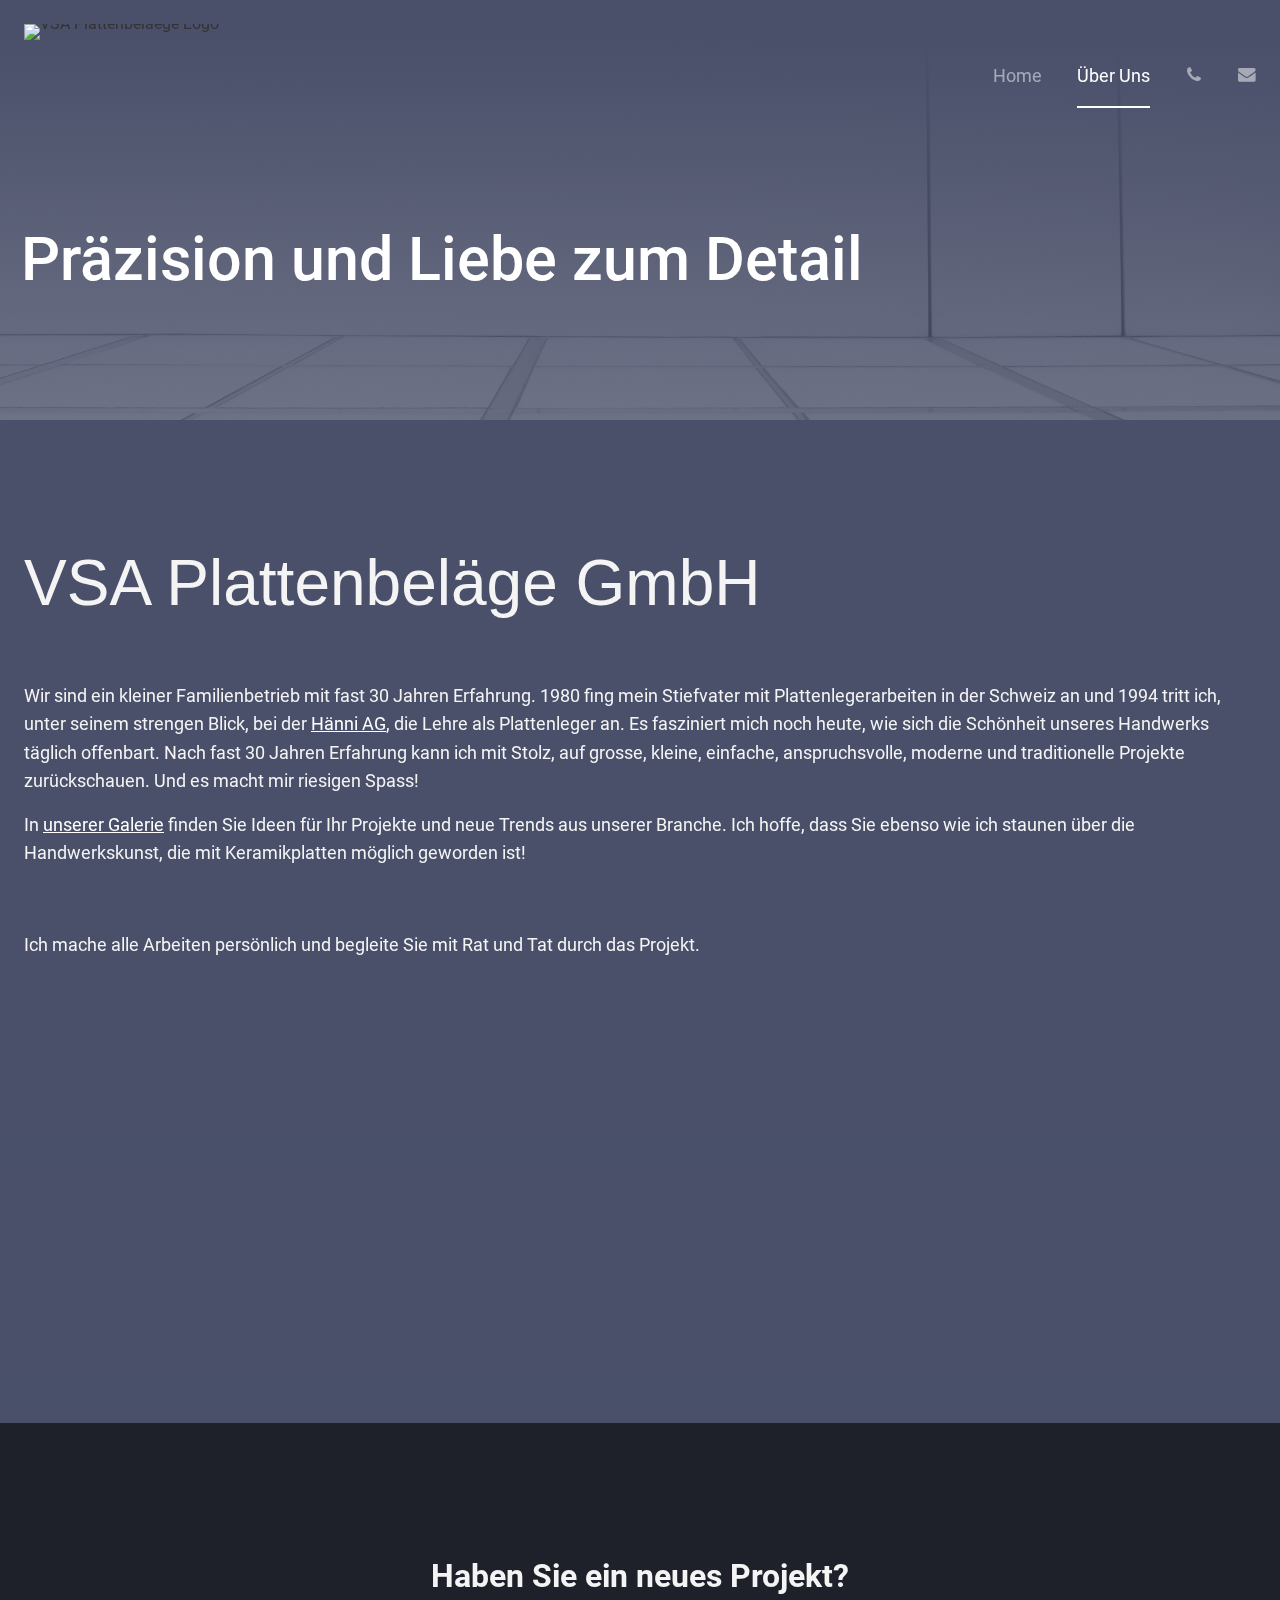
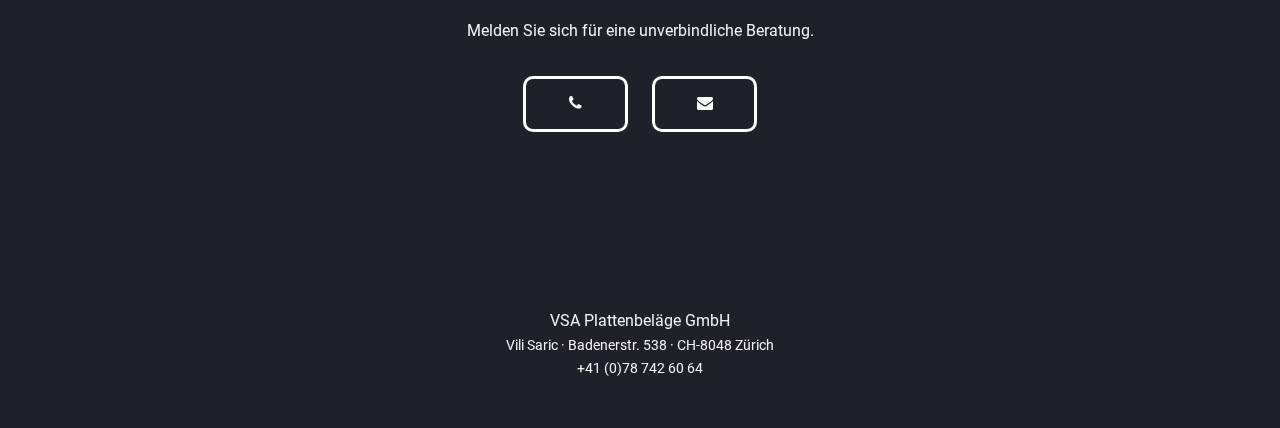
==== about.html @ c52db085 "Add files via upload" ====
<!DOCTYPE html>
<html lang="de">
<head>
  <meta charset="UTF-8">
  <meta http-equiv="X-UA-Compatible" content="IE=edge">
  <meta name="viewport" content="width=device-width, initial-scale=1.0">
  <link type="text/css" rel="stylesheet" href="css/lightgallery.min.css"/> 
  <link type="text/css" rel="stylesheet" href="css/aos.css"/> 
  <link rel="stylesheet" href="css/main.css">
  <link rel="stylesheet" href="css/icomoon.css">
  <script src="js/jquery-3.5.1.min.js" defer></script>
  <script src="js/lax.min.js" defer></script>
  <script src="js/lightgallery.min.js" defer></script>
  <script src="js/aos.js" defer></script>
  <script src="js/script.js" defer></script>
  <title>VSA Plattenbeläge GmbH - Über Uns</title>  
</head>
<body>
  <header id="header-sub">
    <nav class="navigation top" id="navbar">
      <div class="container">
        <div class="nav-container">
          <a href="index.html" class="logo" id="logo">
            <img
              src="img/site-components/vsa-logo-light.svg"
              href="index.html"
              alt="VSA Plattenbelaege Logo"
            />
          </a>
          <input class="menu-btn" type="checkbox" id="menu-btn" />
          <label class="menu-icon" for="menu-btn"
            ><span class="navicon"></span
          ></label>
          <ul class="menu menu-items">
            <li class="menu-item">
              <a href="./index.html">Home</a>
            </li>
            <li class="menu-item"><a class="active" href="./about.html">Über Uns</a></li>
          </li>
          <li class="menu-item"><a href="tel:+41787426064"><span class="icon-phone"></span></a></li>
          <li class="menu-item"><a href="mailto:vili.saric@vsa-plattenbelaege.ch"><span class="icon-envelope"></span></i></a></li>
          </ul>
        </div>
      </div>
    </nav>
    <div class="header-img lax" data-lax-translate-y="0 0, 900 200"></div>
    <div class="container">
      <div class="header-wrapper py-8">
        <div class="header-content">
          <h1>Präzision und Liebe zum Detail</h1>
        </div>
      </div>
    </div>
  </header>

  <main>
    <section id="about-vsa" class="bg-main py-8">
      <div class="container">
        <h2 class="section-title pyb-4">
          VSA Plattenbeläge GmbH
        </h2>
        <div data-aos="fade-up" data-aos-delay="50">
        <p class="content-description" >
          Wir sind ein kleiner Familienbetrieb mit fast 30 Jahren Erfahrung. 1980 fing mein Stiefvater mit Plattenlegerarbeiten in  der Schweiz an und 1994 tritt ich, unter seinem strengen Blick, bei der <a href="https://haenniag.ch/" target="_blank" class="body-link">Hänni AG</a>, die Lehre als Plattenleger an. 
          Es fasziniert mich noch heute, wie sich die Schönheit unseres Handwerks täglich offenbart. Nach fast 30 Jahren Erfahrung kann ich mit Stolz, auf grosse, kleine, einfache, anspruchsvolle, moderne und traditionelle Projekte zurückschauen. Und es macht mir riesigen Spass!
        </p>
        <p class="content-description py-1">
          In <a href="index.html#home-projekte" class="body-link">unserer Galerie</a> finden Sie Ideen für Ihr Projekte und neue Trends aus unserer Branche. Ich hoffe, dass Sie ebenso wie ich staunen über die Handwerkskunst, die mit Keramikplatten möglich geworden ist!
        </p>
        <p class="content-description py-3">
          Ich mache alle Arbeiten persönlich und begleite Sie mit Rat und Tat durch das Projekt.
        </p>
      </div>
      </div>
    </section>
  
    <!-- banner-Kontakt -->
    <section id="home-kontakt-banner" class="section-banner"></section>

    <!-- Kontakt -->
    <section id="home-Kontakt" class="bg-dark py-8 text-center">
      <div class="container">
        <h2 class="section-subtitle-2 pyb-1">Haben Sie ein neues Projekt?</h2>
        <p class="lead pyb-2">Melden Sie sich für eine unverbindliche Beratung.</p>
        <a href="tel:+41787426064" class="btn-cta mr"><span class="icon-phone"></span></a>
        <a href="mailto:vili.saric@vsa-plattenbelaege.ch" class="btn-cta ml"><span class="icon-envelope"></span></a>
      </div>
    </section>
  </main>
  
  <!-- Footer -->
  <footer id="main-footer" class="py-3 bg-dark text-center">
    <p class="lead">VSA Plattenbeläge GmbH</p>
    <p class="footer-text">Vili Saric &middot; Badenerstr. 538 &middot; CH-8048 Zürich </p>
    <p class="footer-text">+41 (0)78 742 60 64</p>
    <p class="footer-text"></p>
  </footer>
</body>
</html>
---- css/lightgallery.min.css ----
@font-face{font-family:lg;src:url(../fonts/lg.ttf?22t19m) format("truetype"),url(../fonts/lg.woff?22t19m) format("woff"),url(../fonts/lg.svg?22t19m#lg) format("svg");font-weight:400;font-style:normal;font-display:block}.lg-icon{font-family:lg!important;speak:never;font-style:normal;font-weight:400;font-variant:normal;text-transform:none;line-height:1;-webkit-font-smoothing:antialiased;-moz-osx-font-smoothing:grayscale}.lg-actions .lg-next,.lg-actions .lg-prev{border-radius:2px;color:#999;cursor:pointer;display:block;font-size:22px;margin-top:-10px;padding:8px 10px 9px;position:absolute;top:50%;z-index:1080;outline:0;border:none;background-color:transparent}.lg-actions .lg-next.disabled,.lg-actions .lg-prev.disabled{pointer-events:none;opacity:.5}.lg-actions .lg-next:hover,.lg-actions .lg-prev:hover{color:#FFF}.lg-actions .lg-next{right:20px}.lg-actions .lg-next:before{content:"\e095"}.lg-actions .lg-prev{left:20px}.lg-actions .lg-prev:after{content:"\e094"}@-webkit-keyframes lg-right-end{0%,100%{left:0}50%{left:-30px}}@-moz-keyframes lg-right-end{0%,100%{left:0}50%{left:-30px}}@-ms-keyframes lg-right-end{0%,100%{left:0}50%{left:-30px}}@keyframes lg-right-end{0%,100%{left:0}50%{left:-30px}}@-webkit-keyframes lg-left-end{0%,100%{left:0}50%{left:30px}}@-moz-keyframes lg-left-end{0%,100%{left:0}50%{left:30px}}@-ms-keyframes lg-left-end{0%,100%{left:0}50%{left:30px}}@keyframes lg-left-end{0%,100%{left:0}50%{left:30px}}.lg-outer.lg-right-end .lg-object{-webkit-animation:lg-right-end .3s;-o-animation:lg-right-end .3s;animation:lg-right-end .3s;position:relative}.lg-outer.lg-left-end .lg-object{-webkit-animation:lg-left-end .3s;-o-animation:lg-left-end .3s;animation:lg-left-end .3s;position:relative}.lg-toolbar{z-index:1082;left:0;position:absolute;top:0;width:100%;background-color:rgba(0,0,0,.45)}.lg-toolbar .lg-icon{color:#999;cursor:pointer;float:right;font-size:24px;height:47px;line-height:27px;padding:10px 0;text-align:center;width:50px;text-decoration:none!important;outline:0;background:0 0;border:none;box-shadow:none;-webkit-transition:color .2s linear;-o-transition:color .2s linear;transition:color .2s linear}.lg-toolbar .lg-icon:hover{color:#FFF}.lg-toolbar .lg-close:after{content:"\e070"}.lg-toolbar .lg-download:after{content:"\e0f2"}.lg-sub-html{background-color:rgba(0,0,0,.45);bottom:0;color:#EEE;font-size:16px;left:0;padding:10px 40px;position:fixed;right:0;text-align:center;z-index:1080}.lg-sub-html h4{margin:0;font-size:13px;font-weight:700}.lg-sub-html p{font-size:12px;margin:5px 0 0}#lg-counter{color:#999;display:inline-block;font-size:16px;padding-left:20px;padding-top:12px;vertical-align:middle}.lg-next,.lg-prev,.lg-toolbar{opacity:1;-webkit-transition:-webkit-transform .35s cubic-bezier(0,0,.25,1) 0s,opacity .35s cubic-bezier(0,0,.25,1) 0s,color .2s linear;-moz-transition:-moz-transform .35s cubic-bezier(0,0,.25,1) 0s,opacity .35s cubic-bezier(0,0,.25,1) 0s,color .2s linear;-o-transition:-o-transform .35s cubic-bezier(0,0,.25,1) 0s,opacity .35s cubic-bezier(0,0,.25,1) 0s,color .2s linear;transition:transform .35s cubic-bezier(0,0,.25,1) 0s,opacity .35s cubic-bezier(0,0,.25,1) 0s,color .2s linear}.lg-hide-items .lg-prev{opacity:0;-webkit-transform:translate3d(-10px,0,0);transform:translate3d(-10px,0,0)}.lg-hide-items .lg-next{opacity:0;-webkit-transform:translate3d(10px,0,0);transform:translate3d(10px,0,0)}.lg-hide-items .lg-toolbar{opacity:0;-webkit-transform:translate3d(0,-10px,0);transform:translate3d(0,-10px,0)}body:not(.lg-from-hash) .lg-outer.lg-start-zoom .lg-object{-webkit-transform:scale3d(.5,.5,.5);transform:scale3d(.5,.5,.5);opacity:0;-webkit-transition:-webkit-transform 250ms cubic-bezier(0,0,.25,1) 0s,opacity 250ms cubic-bezier(0,0,.25,1)!important;-moz-transition:-moz-transform 250ms cubic-bezier(0,0,.25,1) 0s,opacity 250ms cubic-bezier(0,0,.25,1)!important;-o-transition:-o-transform 250ms cubic-bezier(0,0,.25,1) 0s,opacity 250ms cubic-bezier(0,0,.25,1)!important;transition:transform 250ms cubic-bezier(0,0,.25,1) 0s,opacity 250ms cubic-bezier(0,0,.25,1)!important;-webkit-transform-origin:50% 50%;-moz-transform-origin:50% 50%;-ms-transform-origin:50% 50%;transform-origin:50% 50%}body:not(.lg-from-hash) .lg-outer.lg-start-zoom .lg-item.lg-complete .lg-object{-webkit-transform:scale3d(1,1,1);transform:scale3d(1,1,1);opacity:1}.lg-outer .lg-thumb-outer{background-color:#0D0A0A;bottom:0;position:absolute;width:100%;z-index:1080;max-height:350px;-webkit-transform:translate3d(0,100%,0);transform:translate3d(0,100%,0);-webkit-transition:-webkit-transform .25s cubic-bezier(0,0,.25,1) 0s;-moz-transition:-moz-transform .25s cubic-bezier(0,0,.25,1) 0s;-o-transition:-o-transform .25s cubic-bezier(0,0,.25,1) 0s;transition:transform .25s cubic-bezier(0,0,.25,1) 0s}.lg-outer .lg-thumb-outer.lg-grab .lg-thumb-item{cursor:-webkit-grab;cursor:-moz-grab;cursor:-o-grab;cursor:-ms-grab;cursor:grab}.lg-outer .lg-thumb-outer.lg-grabbing .lg-thumb-item{cursor:move;cursor:-webkit-grabbing;cursor:-moz-grabbing;cursor:-o-grabbing;cursor:-ms-grabbing;cursor:grabbing}.lg-outer .lg-thumb-outer.lg-dragging .lg-thumb{-webkit-transition-duration:0s!important;transition-duration:0s!important}.lg-outer.lg-thumb-open .lg-thumb-outer{-webkit-transform:translate3d(0,0,0);transform:translate3d(0,0,0)}.lg-outer .lg-thumb{padding:10px 0;height:100%;margin-bottom:-5px}.lg-outer .lg-thumb-item{cursor:pointer;float:left;overflow:hidden;height:100%;border:2px solid #FFF;border-radius:4px;margin-bottom:5px}@media (min-width:1025px){.lg-outer .lg-thumb-item{-webkit-transition:border-color .25s ease;-o-transition:border-color .25s ease;transition:border-color .25s ease}}.lg-outer .lg-thumb-item.active,.lg-outer .lg-thumb-item:hover{border-color:#a90707}.lg-outer .lg-thumb-item img{width:100%;height:100%;object-fit:cover}.lg-outer.lg-has-thumb .lg-item{padding-bottom:120px}.lg-outer.lg-can-toggle .lg-item{padding-bottom:0}.lg-outer.lg-pull-caption-up .lg-sub-html{-webkit-transition:bottom .25s ease;-o-transition:bottom .25s ease;transition:bottom .25s ease}.lg-outer.lg-pull-caption-up.lg-thumb-open .lg-sub-html{bottom:100px}.lg-outer .lg-toggle-thumb{background-color:#0D0A0A;border-radius:2px 2px 0 0;color:#999;cursor:pointer;font-size:24px;height:39px;line-height:27px;padding:5px 0;position:absolute;right:20px;text-align:center;top:-39px;width:50px;outline:0;border:none}.lg-outer .lg-toggle-thumb:after{content:"\e1ff"}.lg-outer .lg-toggle-thumb:hover{color:#FFF}.lg-outer .lg-video-cont{display:inline-block;vertical-align:middle;max-width:1140px;max-height:100%;width:100%;padding:0 5px}.lg-outer .lg-video{width:100%;height:0;padding-bottom:56.25%;overflow:hidden;position:relative}.lg-outer .lg-video .lg-object{display:inline-block;position:absolute;top:0;left:0;width:100%!important;height:100%!important}.lg-outer .lg-video .lg-video-play{width:84px;height:59px;position:absolute;left:50%;top:50%;margin-left:-42px;margin-top:-30px;z-index:1080;cursor:pointer}.lg-outer .lg-has-vimeo .lg-video-play{background:url(../img/vimeo-play.png) no-repeat}.lg-outer .lg-has-vimeo:hover .lg-video-play{background:url(../img/vimeo-play.png) 0 -58px no-repeat}.lg-outer .lg-has-html5 .lg-video-play{background:url(../img/video-play.png) no-repeat;height:64px;margin-left:-32px;margin-top:-32px;width:64px;opacity:.8}.lg-outer .lg-has-html5:hover .lg-video-play{opacity:1}.lg-outer .lg-has-youtube .lg-video-play{background:url(../img/youtube-play.png) no-repeat}.lg-outer .lg-has-youtube:hover .lg-video-play{background:url(../img/youtube-play.png) 0 -60px no-repeat}.lg-outer .lg-video-object{width:100%!important;height:100%!important;position:absolute;top:0;left:0}.lg-outer .lg-has-video .lg-video-object{visibility:hidden}.lg-outer .lg-has-video.lg-video-playing .lg-object,.lg-outer .lg-has-video.lg-video-playing .lg-video-play{display:none}.lg-outer .lg-has-video.lg-video-playing .lg-video-object{visibility:visible}.lg-progress-bar{background-color:#333;height:5px;left:0;position:absolute;top:0;width:100%;z-index:1083;opacity:0;-webkit-transition:opacity 80ms ease 0s;-moz-transition:opacity 80ms ease 0s;-o-transition:opacity 80ms ease 0s;transition:opacity 80ms ease 0s}.lg-progress-bar .lg-progress{background-color:#a90707;height:5px;width:0}.lg-progress-bar.lg-start .lg-progress{width:100%}.lg-show-autoplay .lg-progress-bar{opacity:1}.lg-autoplay-button:after{content:"\e01d"}.lg-show-autoplay .lg-autoplay-button:after{content:"\e01a"}.lg-outer.lg-css3.lg-zoom-dragging .lg-item.lg-complete.lg-zoomable .lg-image,.lg-outer.lg-css3.lg-zoom-dragging .lg-item.lg-complete.lg-zoomable .lg-img-wrap{-webkit-transition-duration:0s;transition-duration:0s}.lg-outer.lg-use-transition-for-zoom .lg-item.lg-complete.lg-zoomable .lg-img-wrap{-webkit-transition:-webkit-transform .3s cubic-bezier(0,0,.25,1) 0s;-moz-transition:-moz-transform .3s cubic-bezier(0,0,.25,1) 0s;-o-transition:-o-transform .3s cubic-bezier(0,0,.25,1) 0s;transition:transform .3s cubic-bezier(0,0,.25,1) 0s}.lg-outer.lg-use-left-for-zoom .lg-item.lg-complete.lg-zoomable .lg-img-wrap{-webkit-transition:left .3s cubic-bezier(0,0,.25,1) 0s,top .3s cubic-bezier(0,0,.25,1) 0s;-moz-transition:left .3s cubic-bezier(0,0,.25,1) 0s,top .3s cubic-bezier(0,0,.25,1) 0s;-o-transition:left .3s cubic-bezier(0,0,.25,1) 0s,top .3s cubic-bezier(0,0,.25,1) 0s;transition:left .3s cubic-bezier(0,0,.25,1) 0s,top .3s cubic-bezier(0,0,.25,1) 0s}.lg-outer .lg-item.lg-complete.lg-zoomable .lg-img-wrap{-webkit-transform:translate3d(0,0,0);transform:translate3d(0,0,0);-webkit-backface-visibility:hidden;-moz-backface-visibility:hidden;backface-visibility:hidden}.lg-outer .lg-item.lg-complete.lg-zoomable .lg-image{-webkit-transform:scale3d(1,1,1);transform:scale3d(1,1,1);-webkit-transition:-webkit-transform .3s cubic-bezier(0,0,.25,1) 0s,opacity .15s!important;-moz-transition:-moz-transform .3s cubic-bezier(0,0,.25,1) 0s,opacity .15s!important;-o-transition:-o-transform .3s cubic-bezier(0,0,.25,1) 0s,opacity .15s!important;transition:transform .3s cubic-bezier(0,0,.25,1) 0s,opacity .15s!important;-webkit-transform-origin:0 0;-moz-transform-origin:0 0;-ms-transform-origin:0 0;transform-origin:0 0;-webkit-backface-visibility:hidden;-moz-backface-visibility:hidden;backface-visibility:hidden}#lg-zoom-in:after{content:"\e311"}#lg-actual-size{font-size:20px}#lg-actual-size:after{content:"\e033"}#lg-zoom-out{opacity:.5;pointer-events:none}#lg-zoom-out:after{content:"\e312"}.lg-zoomed #lg-zoom-out{opacity:1;pointer-events:auto}.lg-outer .lg-pager-outer{bottom:60px;left:0;position:absolute;right:0;text-align:center;z-index:1080;height:10px}.lg-outer .lg-pager-outer.lg-pager-hover .lg-pager-cont{overflow:visible}.lg-outer .lg-pager-cont{cursor:pointer;display:inline-block;overflow:hidden;position:relative;vertical-align:top;margin:0 5px}.lg-outer .lg-pager-cont:hover .lg-pager-thumb-cont{opacity:1;-webkit-transform:translate3d(0,0,0);transform:translate3d(0,0,0)}.lg-outer .lg-pager-cont.lg-pager-active .lg-pager{box-shadow:0 0 0 2px #fff inset}.lg-outer .lg-pager-thumb-cont{background-color:#fff;color:#FFF;bottom:100%;height:83px;left:0;margin-bottom:20px;margin-left:-60px;opacity:0;padding:5px;position:absolute;width:120px;border-radius:3px;-webkit-transition:opacity .15s ease 0s,-webkit-transform .15s ease 0s;-moz-transition:opacity .15s ease 0s,-moz-transform .15s ease 0s;-o-transition:opacity .15s ease 0s,-o-transform .15s ease 0s;transition:opacity .15s ease 0s,transform .15s ease 0s;-webkit-transform:translate3d(0,5px,0);transform:translate3d(0,5px,0)}.lg-outer .lg-pager-thumb-cont img{width:100%;height:100%}.lg-outer .lg-pager{background-color:rgba(255,255,255,.5);border-radius:50%;box-shadow:0 0 0 8px rgba(255,255,255,.7) inset;display:block;height:12px;-webkit-transition:box-shadow .3s ease 0s;-o-transition:box-shadow .3s ease 0s;transition:box-shadow .3s ease 0s;width:12px}.lg-outer .lg-pager:focus,.lg-outer .lg-pager:hover{box-shadow:0 0 0 8px #fff inset}.lg-outer .lg-caret{border-left:10px solid transparent;border-right:10px solid transparent;border-top:10px dashed;bottom:-10px;display:inline-block;height:0;left:50%;margin-left:-5px;position:absolute;vertical-align:middle;width:0}.lg-fullscreen:after{content:"\e20c"}.lg-fullscreen-on .lg-fullscreen:after{content:"\e20d"}.lg-outer #lg-dropdown-overlay{background-color:rgba(0,0,0,.25);bottom:0;cursor:default;left:0;position:fixed;right:0;top:0;z-index:1081;opacity:0;visibility:hidden;-webkit-transition:visibility 0s linear .18s,opacity .18s linear 0s;-o-transition:visibility 0s linear .18s,opacity .18s linear 0s;transition:visibility 0s linear .18s,opacity .18s linear 0s}.lg-outer.lg-dropdown-active #lg-dropdown-overlay,.lg-outer.lg-dropdown-active .lg-dropdown{-webkit-transition-delay:0s;transition-delay:0s;-moz-transform:translate3d(0,0,0);-o-transform:translate3d(0,0,0);-ms-transform:translate3d(0,0,0);-webkit-transform:translate3d(0,0,0);transform:translate3d(0,0,0);opacity:1;visibility:visible}.lg-outer.lg-dropdown-active #lg-share{color:#FFF}.lg-outer .lg-dropdown{background-color:#fff;border-radius:2px;font-size:14px;list-style-type:none;margin:0;padding:10px 0;position:absolute;right:0;text-align:left;top:50px;opacity:0;visibility:hidden;-moz-transform:translate3d(0,5px,0);-o-transform:translate3d(0,5px,0);-ms-transform:translate3d(0,5px,0);-webkit-transform:translate3d(0,5px,0);transform:translate3d(0,5px,0);-webkit-transition:-webkit-transform .18s linear 0s,visibility 0s linear .5s,opacity .18s linear 0s;-moz-transition:-moz-transform .18s linear 0s,visibility 0s linear .5s,opacity .18s linear 0s;-o-transition:-o-transform .18s linear 0s,visibility 0s linear .5s,opacity .18s linear 0s;transition:transform .18s linear 0s,visibility 0s linear .5s,opacity .18s linear 0s}.lg-outer .lg-dropdown:after{content:"";display:block;height:0;width:0;position:absolute;border:8px solid transparent;border-bottom-color:#FFF;right:16px;top:-16px}.lg-outer .lg-dropdown>li:last-child{margin-bottom:0}.lg-outer .lg-dropdown>li:hover .lg-icon,.lg-outer .lg-dropdown>li:hover a{color:#333}.lg-outer .lg-dropdown a{color:#333;display:block;white-space:pre;padding:4px 12px;font-family:"Open Sans","Helvetica Neue",Helvetica,Arial,sans-serif;font-size:12px}.lg-outer .lg-dropdown a:hover{background-color:rgba(0,0,0,.07)}.lg-outer .lg-dropdown .lg-dropdown-text{display:inline-block;line-height:1;margin-top:-3px;vertical-align:middle}.lg-outer .lg-dropdown .lg-icon{color:#333;display:inline-block;float:none;font-size:20px;height:auto;line-height:1;margin-right:8px;padding:0;vertical-align:middle;width:auto}.lg-outer,.lg-outer .lg,.lg-outer .lg-inner{height:100%;width:100%}.lg-outer #lg-share{position:relative}.lg-outer #lg-share:after{content:"\e80d"}.lg-outer #lg-share-facebook .lg-icon{color:#3b5998}.lg-outer #lg-share-facebook .lg-icon:after{content:"\e904"}.lg-outer #lg-share-twitter .lg-icon{color:#00aced}.lg-outer #lg-share-twitter .lg-icon:after{content:"\e907"}.lg-outer #lg-share-googleplus .lg-icon{color:#dd4b39}.lg-outer #lg-share-googleplus .lg-icon:after{content:"\e905"}.lg-outer #lg-share-pinterest .lg-icon{color:#cb2027}.lg-outer #lg-share-pinterest .lg-icon:after{content:"\e906"}.lg-outer .lg-img-rotate{position:absolute;padding:0 5px;left:0;right:0;top:0;bottom:0;-webkit-transition:-webkit-transform .3s cubic-bezier(.32,0,.67,0) 0s;-moz-transition:-moz-transform .3s cubic-bezier(.32,0,.67,0) 0s;-o-transition:-o-transform .3s cubic-bezier(.32,0,.67,0) 0s;transition:transform .3s cubic-bezier(.32,0,.67,0) 0s}.lg-rotate-left:after{content:"\e900"}.lg-rotate-right:after{content:"\e901"}.lg-icon.lg-flip-hor,.lg-icon.lg-flip-ver{font-size:26px}.lg-flip-hor:after{content:"\e902"}.lg-flip-ver:after{content:"\e903"}.lg-group:after,.lg-group:before{display:table;content:"";line-height:0}.lg-group:after{clear:both}.lg-outer{position:fixed;top:0;left:0;z-index:1050;opacity:0;outline:0;-webkit-transition:opacity .15s ease 0s;-o-transition:opacity .15s ease 0s;transition:opacity .15s ease 0s}.lg-outer *{-webkit-box-sizing:border-box;-moz-box-sizing:border-box;box-sizing:border-box}.lg-outer.lg-visible{opacity:1}.lg-outer.lg-css3 .lg-item.lg-current,.lg-outer.lg-css3 .lg-item.lg-next-slide,.lg-outer.lg-css3 .lg-item.lg-prev-slide{-webkit-transition-duration:inherit!important;transition-duration:inherit!important;-webkit-transition-timing-function:inherit!important;transition-timing-function:inherit!important}.lg-outer.lg-css3.lg-dragging .lg-item.lg-current,.lg-outer.lg-css3.lg-dragging .lg-item.lg-next-slide,.lg-outer.lg-css3.lg-dragging .lg-item.lg-prev-slide{-webkit-transition-duration:0s!important;transition-duration:0s!important;opacity:1}.lg-outer.lg-grab img.lg-object{cursor:-webkit-grab;cursor:-moz-grab;cursor:-o-grab;cursor:-ms-grab;cursor:grab}.lg-outer.lg-grabbing img.lg-object{cursor:move;cursor:-webkit-grabbing;cursor:-moz-grabbing;cursor:-o-grabbing;cursor:-ms-grabbing;cursor:grabbing}.lg-outer .lg{position:relative;overflow:hidden;margin-left:auto;margin-right:auto;max-width:100%;max-height:100%}.lg-outer .lg-inner{position:absolute;left:0;top:0;white-space:nowrap}.lg-outer .lg-item{background:url(../img/loading.gif) center center no-repeat;display:none!important}.lg-outer.lg-css .lg-current,.lg-outer.lg-css3 .lg-current,.lg-outer.lg-css3 .lg-next-slide,.lg-outer.lg-css3 .lg-prev-slide{display:inline-block!important}.lg-outer .lg-img-wrap,.lg-outer .lg-item{display:inline-block;text-align:center;position:absolute;width:100%;height:100%}.lg-outer .lg-img-wrap:before,.lg-outer .lg-item:before{content:"";display:inline-block;height:50%;width:1px;margin-right:-1px}.lg-outer .lg-img-wrap{position:absolute;padding:0 5px;left:0;right:0;top:0;bottom:0}.lg-outer .lg-item.lg-complete{background-image:none}.lg-outer .lg-item.lg-current{z-index:1060}.lg-outer .lg-image{display:inline-block;vertical-align:middle;max-width:100%;max-height:100%;width:auto!important;height:auto!important}.lg-outer.lg-show-after-load .lg-item .lg-object,.lg-outer.lg-show-after-load .lg-item .lg-video-play{opacity:0;-webkit-transition:opacity .15s ease 0s;-o-transition:opacity .15s ease 0s;transition:opacity .15s ease 0s}.lg-outer.lg-show-after-load .lg-item.lg-complete .lg-object,.lg-outer.lg-show-after-load .lg-item.lg-complete .lg-video-play{opacity:1}.lg-outer .lg-empty-html,.lg-outer.lg-hide-download #lg-download{display:none}.lg-backdrop{position:fixed;top:0;left:0;right:0;bottom:0;z-index:1040;background-color:#000;opacity:0;-webkit-transition:opacity .15s ease 0s;-o-transition:opacity .15s ease 0s;transition:opacity .15s ease 0s}.lg-backdrop.in{opacity:1}.lg-css3.lg-no-trans .lg-current,.lg-css3.lg-no-trans .lg-next-slide,.lg-css3.lg-no-trans .lg-prev-slide{-webkit-transition:none 0s ease 0s!important;-moz-transition:none 0s ease 0s!important;-o-transition:none 0s ease 0s!important;transition:none 0s ease 0s!important}.lg-css3.lg-use-css3 .lg-item,.lg-css3.lg-use-left .lg-item{-webkit-backface-visibility:hidden;-moz-backface-visibility:hidden;backface-visibility:hidden}.lg-css3.lg-fade .lg-item{opacity:0}.lg-css3.lg-fade .lg-item.lg-current{opacity:1}.lg-css3.lg-fade .lg-item.lg-current,.lg-css3.lg-fade .lg-item.lg-next-slide,.lg-css3.lg-fade .lg-item.lg-prev-slide{-webkit-transition:opacity .1s ease 0s;-moz-transition:opacity .1s ease 0s;-o-transition:opacity .1s ease 0s;transition:opacity .1s ease 0s}.lg-css3.lg-slide.lg-use-css3 .lg-item{opacity:0}.lg-css3.lg-slide.lg-use-css3 .lg-item.lg-prev-slide{-webkit-transform:translate3d(-100%,0,0);transform:translate3d(-100%,0,0)}.lg-css3.lg-slide.lg-use-css3 .lg-item.lg-next-slide{-webkit-transform:translate3d(100%,0,0);transform:translate3d(100%,0,0)}.lg-css3.lg-slide.lg-use-css3 .lg-item.lg-current{-webkit-transform:translate3d(0,0,0);transform:translate3d(0,0,0);opacity:1}.lg-css3.lg-slide.lg-use-css3 .lg-item.lg-current,.lg-css3.lg-slide.lg-use-css3 .lg-item.lg-next-slide,.lg-css3.lg-slide.lg-use-css3 .lg-item.lg-prev-slide{-webkit-transition:-webkit-transform 1s cubic-bezier(0,0,.25,1) 0s,opacity .1s ease 0s;-moz-transition:-moz-transform 1s cubic-bezier(0,0,.25,1) 0s,opacity .1s ease 0s;-o-transition:-o-transform 1s cubic-bezier(0,0,.25,1) 0s,opacity .1s ease 0s;transition:transform 1s cubic-bezier(0,0,.25,1) 0s,opacity .1s ease 0s}.lg-css3.lg-slide.lg-use-left .lg-item{opacity:0;position:absolute;left:0}.lg-css3.lg-slide.lg-use-left .lg-item.lg-prev-slide{left:-100%}.lg-css3.lg-slide.lg-use-left .lg-item.lg-next-slide{left:100%}.lg-css3.lg-slide.lg-use-left .lg-item.lg-current{left:0;opacity:1}.lg-css3.lg-slide.lg-use-left .lg-item.lg-current,.lg-css3.lg-slide.lg-use-left .lg-item.lg-next-slide,.lg-css3.lg-slide.lg-use-left .lg-item.lg-prev-slide{-webkit-transition:left 1s cubic-bezier(0,0,.25,1) 0s,opacity .1s ease 0s;-moz-transition:left 1s cubic-bezier(0,0,.25,1) 0s,opacity .1s ease 0s;-o-transition:left 1s cubic-bezier(0,0,.25,1) 0s,opacity .1s ease 0s;transition:left 1s cubic-bezier(0,0,.25,1) 0s,opacity .1s ease 0s}
---- css/main.css ----
* {
  margin: 0;
  padding: 0; }

html {
  -webkit-text-size-adjust: 100%; }

.fadein {
  opacity: 0;
  -moz-transition: opacity 1.5s;
  -webkit-transition: opacity 1.5s;
  -o-transition: opacity 1.5s;
  transition: opacity 1.5s; }

body {
  background: #4A506A;
  font-family: "Roboto", sans-serif;
  line-height: 1.6; }

body.loaded {
  opacity: 1; }

a {
  color: #333;
  text-decoration: none; }

ul {
  list-style: none; }

img {
  width: 100%; }

.icon {
  pointer-events: none;
  height: 25px;
  width: 25px;
  margin: 0 0 -8px 0; }

.container {
  margin: auto;
  max-width: 1500px;
  overflow: hidden;
  padding: 0 1.5rem; }

.bg-main {
  background: #4A506A;
  color: #f4f4f4; }

.bg-dark {
  background: #1E202A;
  color: #f4f4f4; }

.bg-light {
  background: #f4f4f4;
  color: #333; }

.bg-medium {
  background: #ccc;
  color: #333; }

.strong500 {
  font-weight: 500; }

.strong700 {
  font-weight: 700; }

.text-center {
  text-align: center; }

.text-left {
  text-align: left; }

.text-right {
  text-align: right; }

.text-justify {
  text-align: justify; }

.py-1 {
  padding: 1rem 0; }

.py-2 {
  padding: 2rem 0; }

.py-3 {
  padding: 3rem 0; }

.py-4 {
  padding: 4rem 0; }

.py-5 {
  padding: 5rem 0; }

.py-6 {
  padding: 6rem 0; }

.py-7 {
  padding: 7rem 0; }

.py-8 {
  padding: 4rem 0; }

.pxr-8 {
  padding: 0 13rem 0 0; }

.pyb-1 {
  padding: 0 0 1rem 0; }

.pyb-2 {
  padding: 0 0 2rem 0; }

.pyb-3 {
  padding: 0 0 3rem 0; }

.pyb-4 {
  padding: 0 0 4rem 0; }

.pyb-5 {
  padding: 0 0 5rem 0; }

.pyb-6 {
  padding: 0 0 6rem 0; }

.pyb-7 {
  padding: 0 0 7rem 0; }

.pyb-8 {
  padding: 0 0 8rem 0; }

.my-1 {
  margin: 1rem 0; }

.my-2 {
  margin: 2rem 0; }

.my-3 {
  margin: 3rem 0; }

.my-4 {
  margin: 4rem 0; }

.ptm {
  margin-top: 1rem; }

.ml {
  margin-left: 10px; }

.mr {
  margin-right: 10px; }

.section-title {
  font-family: "Ubuntu", sans-serif;
  display: block;
  font-size: 2.5rem;
  font-weight: 500;
  line-height: 1.1;
  text-align: center; }

.section-subtitle {
  line-height: 1.1;
  font-size: 2rem;
  font-weight: 400;
  text-align: center; }

.section-subtitle-2 {
  font-size: 2rem;
  overflow: hidden;
  text-align: center; }

.content-title {
  font-size: 1.5rem; }

.content-description {
  font-size: 1.1rem;
  margin-top: 0;
  text-align: left; }

.footer-text {
  font-size: 0.9rem; }

.body-link {
  color: #fff;
  text-decoration: underline; }
  .body-link:visited {
    color: #fff; }

.external-link {
  color: #575E7D;
  font-size: 0.8rem; }

.disabled {
  pointer-events: none; }

.footer-link {
  border-bottom: 1px solid rgba(255, 255, 255, 0.1); }

.features {
  list-style: disc;
  padding-left: 1.2rem;
  list-style-position: outside; }

.section-banner {
  background: no-repeat 0 25% / cover;
  height: 15rem;
  width: 100%;
  position: relative;
  transition: all 0.3s ease-out; }
  .section-banner:after {
    background-image: linear-gradient(to bottom, #4a506a 10%, rgba(74, 80, 106, 0.79));
    content: "";
    height: 100%;
    opacity: 0.7;
    position: absolute;
    width: 100%;
    z-index: 1; }

@media only screen and (min-width: 650px) {
  .py-8 {
    padding: 8rem 0; }
  .section-title {
    font-size: 4rem;
    text-align: left; }
  .section-subtitle {
    text-align: left; } }

@media only screen and (min-width: 1050px) {
  .section-banner {
    background-attachment: fixed;
    background-position: center;
    background-size: cover;
    height: 18rem;
    width: 100%;
    position: relative; }
    .section-banner:after {
      background-image: linear-gradient(to bottom, #4a506a 10%, rgba(74, 80, 106, 0.79));
      content: "";
      height: 100%;
      opacity: 0.7;
      position: absolute;
      width: 100%;
      z-index: 1; } }

#navbar .container {
  width: 100%; }

.navigation {
  -moz-transition: box-shadow 0.15s, background-color 0.15s ease-out;
  -webkit-transition: box-shadow 0.15s, background-color 0.15s ease-out;
  -o-transition: box-shadow 0.15s, background-color 0.15s ease-out;
  transition: box-shadow 0.15s, background-color 0.15s ease-out;
  display: flex;
  align-items: center;
  justify-content: space-between;
  background-color: #575E7D;
  box-shadow: 1px 1px 4px 0 rgba(0, 0, 0, 0.1);
  position: fixed;
  top: 0;
  width: 100%;
  z-index: 99; }
  .navigation.top {
    box-shadow: none;
    background: transparent; }

.navigation ul {
  background: #575E7D;
  width: 100%;
  position: absolute;
  left: 0;
  border-radius: 0 0 10px 10px;
  color: white;
  list-style: none;
  margin: 0 0 0 0;
  -webkit-overflow-scrolling: touch;
  overflow-y: scroll;
  padding: 0; }
  .navigation ul::-webkit-scrollbar {
    display: none; }
  .navigation ul::-moz-scrollbar {
    display: none; }

.navigation li {
  margin: 10px 20px;
  opacity: 0;
  text-align: center;
  transform: translateY(-25vh);
  transition: transform 0.3s ease-out, opacity 0.25s ease-in, margin-top 0.15s ease-in-out; }
  .navigation li:first-child {
    margin-top: 100px; }
    .navigation li:first-child.shrinked {
      margin-top: 76px; }
  .navigation li:last-child {
    margin-bottom: 20px; }

.navigation li a {
  border-radius: 10px;
  color: white;
  display: block;
  font-size: 1rem;
  padding: 10px 0;
  text-decoration: none;
  transition: all 0.3s ease-in-out; }

.navigation li a:hover,
.navigation .menu-btn:hover {
  background: #1E202A;
  color: #fff;
  border-radius: 10px; }

.navigation .logo {
  display: block;
  float: left;
  line-height: 0;
  padding: 24px 0;
  text-decoration: none;
  transition: all 0.15s ease-in-out; }
  .navigation .logo img {
    height: 80px;
    width: auto;
    transition: all 0.15s ease-in-out; }
  .navigation .logo.shrinked {
    padding: 10px 0; }
    .navigation .logo.shrinked img {
      height: 60px;
      width: auto; }

/* menu */
.navigation .menu {
  clear: both;
  max-height: 0;
  transition: max-height 0.4s ease-out; }

/* menu icon */
.navigation .menu-icon {
  cursor: pointer;
  display: block;
  float: right;
  padding: 20px 0;
  margin: 43px 0;
  position: relative;
  user-select: none;
  transition: margin 0.15s ease-in-out;
  z-index: 99; }
  .navigation .menu-icon.shrinked {
    margin: 19px 0; }

.navigation .menu-icon .navicon {
  background: #fff;
  display: block;
  height: 2px;
  position: relative;
  transition: all 0.2s ease-out;
  width: 25px; }

.navigation .menu-icon .navicon:before,
.navigation .menu-icon .navicon:after {
  background: #fff;
  content: "";
  display: block;
  height: 100%;
  position: absolute;
  transition: all 0.2s ease-out;
  width: 100%; }

.navigation .menu-icon .navicon:before {
  top: 8px; }

.navigation .menu-icon .navicon:after {
  top: -8px; }

.navigation .menu-btn {
  display: none; }

.navigation .menu-btn:checked ~ .menu {
  max-height: calc(100vh - 56px); }

.navigation .menu-btn:checked ~ .menu li {
  opacity: 1;
  transform: translateY(0); }

.navigation .menu-btn:checked ~ .menu-icon .navicon {
  background: transparent; }

.navigation .menu-btn:checked ~ .menu-icon .navicon:before {
  transform: rotate(-135deg); }

.navigation .menu-btn:checked ~ .menu-icon .navicon:after {
  transform: rotate(135deg); }

.navigation .menu-btn:checked ~ .menu-icon:not(.steps) .navicon:before,
.navigation .menu-btn:checked ~ .menu-icon:not(.steps) .navicon:after {
  top: 0; }

/* 48em = 768px */
@media only screen and (min-width: 1200px) {
  #navbar .container {
    width: 100%; }
  .navigation {
    height: 98px;
    background: rgba(87, 94, 125, 0.75);
    backdrop-filter: blur(8px);
    padding-top: 0px;
    transition: background-color 0.3s ease-in-out, padding-top 0.3s ease-in-out, backdrop-filter 0.3s ease-in-out; }
    .navigation.top {
      background-color: transparent;
      backdrop-filter: blur(0px); }
  .navigation ul {
    background: transparent;
    margin: 0;
    padding: 37.5px 0;
    position: relative;
    overflow: hidden;
    width: auto; }
    .navigation ul.shrinked {
      margin: 0;
      padding: 24px 0; }
  .navigation li {
    float: left;
    margin: 0 35px 0 0;
    opacity: 1;
    transform: translateZ(0);
    transition: none; }
    .navigation li:first-child {
      margin-top: 0; }
      .navigation li:first-child.shrinked {
        margin-top: 0; }
    .navigation li:last-child {
      margin-bottom: 0;
      margin-right: 0; }
  .navigation li a {
    border-bottom: 5px solid transparent;
    border-radius: 0;
    color: #fff;
    font-size: 1.1rem;
    margin-top: 0;
    padding: 24px 0 16px 0;
    transition: all 0.3s ease-in-out;
    opacity: 0.5; }
    .navigation li a.active {
      opacity: 1;
      border-bottom: 2px solid #fff; }
    .navigation li a.shrinked {
      padding: 11px 0 6px 0; }
  .navigation li a:hover,
  .navigation .menu-btn:hover {
    background: none;
    border-radius: 0;
    color: #fff;
    opacity: 0.85; }
  .navigation .logo img {
    height: 100px;
    transition: height 0.3s ease-in-out;
    width: auto; }
  .navigation .logo.shrinked {
    padding: 14px 0; }
    .navigation .logo.shrinked img {
      height: 70px;
      width: auto; }
  .navigation .menu {
    clear: none;
    float: right;
    max-height: none;
    transition: all 0.3s ease-in-out; }
  .navigation .menu-icon {
    display: none; } }

@media only screen and (min-width: 1598px) {
  .navigation {
    height: 128px; }
    .navigation.top {
      padding-top: 25px; }
  .navigation .logo img {
    height: 200px;
    width: auto; }
  .navigation .logo.shrinked {
    padding: 16.5px 0; }
    .navigation .logo.shrinked img {
      height: 95px;
      width: auto; }
  .navigation ul {
    padding: 60px 0;
    overflow: hidden; }
    .navigation ul.shrinked {
      padding: 39px 0; } }

#header-main {
  box-sizing: border-box;
  overflow: hidden;
  position: relative; }
  #header-main .header-img {
    background: url("../img/site-components/hero-img.jpg") no-repeat 50% 0/cover;
    bottom: 0;
    height: 100%;
    position: absolute;
    top: 0;
    width: 100%;
    z-index: -2; }
    #header-main .header-img:after {
      background-image: linear-gradient(to bottom, #4a506a 10%, rgba(74, 80, 106, 0.79));
      content: "";
      height: 100%;
      opacity: 1;
      position: absolute;
      width: 100%; }
  #header-main .header-wrapper {
    opacity: 0;
    -moz-transition: opacity 1.5s, transform 1s;
    -webkit-transition: opacity 1.5s, transform 1s;
    -o-transition: opacity 1.5s, transform 1s;
    transition: opacity 1.5s, transform 1s;
    transform: translateY(200px);
    align-items: center;
    display: flex;
    height: 60vh;
    justify-content: center;
    margin-top: 128px; }
    #header-main .header-wrapper.loaded {
      transform: translateY(0);
      opacity: 1; }
    #header-main .header-wrapper .header-content {
      box-sizing: border-box;
      color: #4A506A;
      text-align: center;
      width: 100%;
      /*.header-line {
          background: #fff;
          border-radius: 25px;
          box-shadow: 0 3px 1px rgba(0, 0, 0, 0.04),
            0 4px 2px rgba(0, 0, 0, 0.04), 0 5px 4px rgba(0, 0, 0, 0.04);
          height: 10px;
          margin: 2.1rem auto;
          opacity: 1;
          width: 50rem;
        }
        */ }
      #header-main .header-wrapper .header-content h1 {
        text-align: center;
        font-family: "Roboto", sans-serif;
        font-weight: 500;
        font-size: 7.7vw;
        color: white;
        margin-bottom: 3rem; }
        #header-main .header-wrapper .header-content h1 .highlight {
          font-size: 10.1vw;
          margin-left: -0.2vw; }
      #header-main .header-wrapper .header-content p {
        display: none;
        color: #fff;
        font-family: "OpenSans", sans-serif;
        font-size: 1rem;
        font-weight: normal; }
        #header-main .header-wrapper .header-content p .slash {
          border-radius: 50%;
          color: #575E7D;
          font-weight: lighter;
          margin: auto 1rem;
          opacity: 0.5; }

@media only screen and (min-width: 765px) {
  #header-main .header-img {
    background: url("../img/site-components/hero-img.jpg") no-repeat 0 100%/cover; }
  #header-main .header-wrapper {
    height: auto;
    margin-top: 128px; }
    #header-main .header-wrapper .header-content {
      padding-right: 16%;
      text-align: left; }
      #header-main .header-wrapper .header-content h1 {
        text-align: left;
        color: #dadde3;
        font-size: 3.2rem;
        line-height: 1.05;
        margin-left: -3px;
        margin-bottom: 1.5rem; }
        #header-main .header-wrapper .header-content h1 .highlight {
          color: #fff;
          font-size: 4.2rem;
          margin-left: -3px; }
      #header-main .header-wrapper .header-content p {
        display: block;
        margin-top: -40px;
        font-size: 1.25rem; } }

@media only screen and (min-width: 1250px) {
  #header-main .header-img {
    background: url("../img/site-components/hero-img.jpg") no-repeat 0 100%/cover; }
  #header-main .header-wrapper {
    height: auto;
    margin-top: 100px; }
    #header-main .header-wrapper .header-content {
      padding-right: 30%; }
      #header-main .header-wrapper .header-content h1 {
        color: #dadde3;
        font-size: 3.8rem;
        line-height: 1.05;
        margin-left: -3px; }
        #header-main .header-wrapper .header-content h1 .highlight {
          color: #fff;
          font-size: 5.02rem;
          margin-left: -3px; }
      #header-main .header-wrapper .header-content p {
        margin-top: -40px;
        font-size: 1rem; } }

@media only screen and (min-width: 1598px) {
  #header-main .header-wrapper {
    height: auto;
    margin-top: 206px; } }

#header-sub {
  box-sizing: border-box;
  overflow: hidden;
  position: relative; }
  #header-sub .header-img {
    background: url("../img/site-components/hero-img.jpg") no-repeat 50% 0/cover;
    bottom: 0;
    height: 100%;
    position: absolute;
    top: 0;
    width: 100%;
    z-index: -2; }
    #header-sub .header-img:after {
      background-image: linear-gradient(to bottom, #4a506a 10%, rgba(74, 80, 106, 0.79));
      content: "";
      height: 100%;
      opacity: 1;
      position: absolute;
      width: 100%; }
  #header-sub .header-wrapper {
    opacity: 0;
    -moz-transition: opacity 1.5s, transform 1s;
    -webkit-transition: opacity 1.5s, transform 1s;
    -o-transition: opacity 1.5s, transform 1s;
    transition: opacity 1.5s, transform 1s;
    transform: translateY(200px);
    align-items: center;
    display: flex;
    height: 10vh;
    justify-content: center;
    margin-top: 128px; }
    #header-sub .header-wrapper.loaded {
      transform: translateY(0);
      opacity: 1; }
    #header-sub .header-wrapper .header-content {
      box-sizing: border-box;
      color: #4A506A;
      text-align: center;
      width: 100%;
      /*.header-line {
          background: #fff;
          border-radius: 25px;
          box-shadow: 0 3px 1px rgba(0, 0, 0, 0.04),
            0 4px 2px rgba(0, 0, 0, 0.04), 0 5px 4px rgba(0, 0, 0, 0.04);
          height: 10px;
          margin: 2.1rem auto;
          opacity: 1;
          width: 50rem;
        }
        */ }
      #header-sub .header-wrapper .header-content h1 {
        text-align: center;
        font-family: "Roboto", sans-serif;
        font-weight: 500;
        font-size: 7.7vw;
        color: white; }
        #header-sub .header-wrapper .header-content h1 .highlight {
          font-size: 10.1vw;
          margin-left: -0.2vw; }
      #header-sub .header-wrapper .header-content p {
        display: none;
        color: #fff;
        font-family: "OpenSans", sans-serif;
        font-size: 1rem;
        font-weight: normal; }
        #header-sub .header-wrapper .header-content p .slash {
          border-radius: 50%;
          color: #575E7D;
          font-weight: lighter;
          margin: auto 1rem;
          opacity: 0.5; }

@media only screen and (min-width: 765px) {
  #header-sub .header-img {
    background: url("../img/site-components/hero-img.jpg") no-repeat 0 100%/cover; }
  #header-sub .header-wrapper {
    height: auto;
    margin-top: 128px; }
    #header-sub .header-wrapper .header-content {
      padding-right: 16%;
      text-align: left; }
      #header-sub .header-wrapper .header-content h1 {
        text-align: left;
        font-size: 3.2rem;
        line-height: 1.05;
        margin-left: -3px; }
        #header-sub .header-wrapper .header-content h1 .highlight {
          color: #fff;
          font-size: 4.2rem;
          margin-left: -3px; }
      #header-sub .header-wrapper .header-content p {
        display: block;
        margin-top: -40px;
        font-size: 1.25rem; } }

@media only screen and (min-width: 1250px) {
  #header-sub .header-img {
    background: url("../img/site-components/hero-img.jpg") no-repeat 0 95%/cover; }
  #header-sub .header-wrapper {
    height: auto;
    margin-top: 100px; }
    #header-sub .header-wrapper .header-content {
      padding-right: 30%; }
      #header-sub .header-wrapper .header-content h1 {
        font-size: 3.8rem;
        line-height: 1.05;
        margin-left: -3px; }
        #header-sub .header-wrapper .header-content h1 .highlight {
          color: #fff;
          font-size: 5.02rem;
          margin-left: -3px; }
      #header-sub .header-wrapper .header-content p {
        margin-top: -40px;
        font-size: 1rem; } }

@media only screen and (min-width: 1598px) {
  #header-sub .header-wrapper {
    height: auto;
    margin-top: 206px; } }

/* roboto-100 - latin */
@font-face {
  font-family: 'Roboto';
  font-style: normal;
  font-weight: 100;
  src: url("../fonts/roboto/roboto-v27-latin-100.eot");
  /* IE9 Compat Modes */
  src: local(""), url("../fonts/roboto/roboto-v27-latin-100.eot?#iefix") format("embedded-opentype"), url("../fonts/roboto/roboto-v27-latin-100.woff2") format("woff2"), url("../fonts/roboto/roboto-v27-latin-100.woff") format("woff"), url("../fonts/roboto/roboto-v27-latin-100.ttf") format("truetype"), url("../fonts/roboto/roboto-v27-latin-100.svg#Roboto") format("svg");
  /* Legacy iOS */ }

/* roboto-300 - latin */
@font-face {
  font-family: 'Roboto';
  font-style: normal;
  font-weight: 300;
  src: url("../fonts/roboto/roboto-v27-latin-300.eot");
  /* IE9 Compat Modes */
  src: local(""), url("../fonts/roboto/roboto-v27-latin-300.eot?#iefix") format("embedded-opentype"), url("../fonts/roboto/roboto-v27-latin-300.woff2") format("woff2"), url("../fonts/roboto/roboto-v27-latin-300.woff") format("woff"), url("../fonts/roboto/roboto-v27-latin-300.ttf") format("truetype"), url("../fonts/roboto/roboto-v27-latin-300.svg#Roboto") format("svg");
  /* Legacy iOS */ }

/* roboto-regular - latin */
@font-face {
  font-family: 'Roboto';
  font-style: normal;
  font-weight: 400;
  src: url("../fonts/roboto/roboto-v27-latin-regular.eot");
  /* IE9 Compat Modes */
  src: local(""), url("../fonts/roboto/roboto-v27-latin-regular.eot?#iefix") format("embedded-opentype"), url("../fonts/roboto/roboto-v27-latin-regular.woff2") format("woff2"), url("../fonts/roboto/roboto-v27-latin-regular.woff") format("woff"), url("../fonts/roboto/roboto-v27-latin-regular.ttf") format("truetype"), url("../fonts/roboto/roboto-v27-latin-regular.svg#Roboto") format("svg");
  /* Legacy iOS */ }

/* roboto-500 - latin */
@font-face {
  font-family: 'Roboto';
  font-style: normal;
  font-weight: 500;
  src: url("../fonts/roboto/roboto-v27-latin-500.eot");
  /* IE9 Compat Modes */
  src: local(""), url("../fonts/roboto/roboto-v27-latin-500.eot?#iefix") format("embedded-opentype"), url("../fonts/roboto/roboto-v27-latin-500.woff2") format("woff2"), url("../fonts/roboto/roboto-v27-latin-500.woff") format("woff"), url("../fonts/roboto/roboto-v27-latin-500.ttf") format("truetype"), url("../fonts/roboto/roboto-v27-latin-500.svg#Roboto") format("svg");
  /* Legacy iOS */ }

/* roboto-700 - latin */
@font-face {
  font-family: 'Roboto';
  font-style: normal;
  font-weight: 700;
  src: url("../fonts/roboto/roboto-v27-latin-700.eot");
  /* IE9 Compat Modes */
  src: local(""), url("../fonts/roboto/roboto-v27-latin-700.eot?#iefix") format("embedded-opentype"), url("../fonts/roboto/roboto-v27-latin-700.woff2") format("woff2"), url("../fonts/roboto/roboto-v27-latin-700.woff") format("woff"), url("../fonts/roboto/roboto-v27-latin-700.ttf") format("truetype"), url("../fonts/roboto/roboto-v27-latin-700.svg#Roboto") format("svg");
  /* Legacy iOS */ }

.btn-main, .btn-light, .btn-dark, .btn-cta {
  border: none;
  border-radius: 10px;
  cursor: pointer;
  display: inline-block;
  padding: 1rem 2.6rem;
  transition: all 0.25s;
  line-height: 1; }

.btn-main {
  background-color: #4A506A;
  color: #333; }

.btn-light {
  background-color: #f4f4f4;
  color: #333; }

.btn-dark {
  background-color: #333;
  color: #fff; }

.btn-cta {
  background-color: transparent;
  border: 3px solid white;
  color: #fff; }

button[class^="btn-"]:hover,
a[class^="btn-"]:hover,
input[class^="btn"]:hover {
  background-color: #fff;
  opacity: 1;
  color: #333; }
  button[class^="btn-"]:hover i:before,
  a[class^="btn-"]:hover i:before,
  input[class^="btn"]:hover i:before {
    color: #333; }

.project-grid {
  align-items: center;
  justify-content: center;
  width: 100%;
  height: 100%;
  display: grid;
  grid-template-columns: repeat(1, 1fr);
  grid-gap: 25px;
  transition: all 0.3s ease-in-out; }
  .project-grid a {
    color: white;
    text-decoration: none; }
  .project-grid .project-card {
    position: relative;
    background: #575E7D;
    width: 100%;
    border-radius: 10px;
    overflow: hidden;
    transition: all 0.3s ease-in-out; }
    .project-grid .project-card .project-image {
      position: relative;
      z-index: 1;
      width: 100%;
      border-radius: 10px 10px 0 0;
      overflow: hidden; }
      .project-grid .project-card .project-image img {
        transition: all 0.3s ease-in-out;
        height: calc(width * 0.5625);
        width: 100%;
        transform: scale(1.2); }
    .project-grid .project-card .project-title {
      position: relative;
      text-align: center;
      padding: 0.7rem 0;
      z-index: 10; }
    .project-grid .project-card::before {
      content: "";
      position: absolute;
      display: inline-block;
      height: 100%;
      width: 100%;
      top: 0;
      left: 0;
      z-index: 4;
      background-color: #1E202A;
      opacity: 0;
      transition: all 0.3s ease-in-out;
      pointer-events: none; }
    .project-grid .project-card:hover img {
      transform: scale(1.5); }
    .project-grid .project-card:hover::before {
      opacity: 0.5; }

@media only screen and (min-width: 650px) {
  .project-grid {
    width: 100%;
    align-items: center;
    justify-content: center;
    grid-template-columns: repeat(2, 1fr); } }

@media only screen and (min-width: 1260px) {
  .project-grid {
    width: 100%;
    align-items: center;
    justify-content: space-between;
    grid-template-columns: repeat(4, 1fr); } }

.contact-grid {
  align-items: center;
  justify-content: center;
  width: 100%;
  display: grid;
  grid-template-columns: repeat(1, 1fr);
  grid-gap: 25px; }
  .contact-grid .contact-card {
    background: rgba(87, 94, 125, 0.15);
    padding: 1.5rem;
    border-radius: 10px;
    transition: all 0.3s ease-in-out; }
    .contact-grid .contact-card a {
      color: #fff;
      display: block;
      margin: 0.4rem 0; }
    .contact-grid .contact-card .last {
      margin-bottom: 0; }
    .contact-grid .contact-card .contact-title {
      font-size: 1.1rem; }
    .contact-grid .contact-card .contact-address {
      font-size: 0.8rem; }
    .contact-grid .contact-card .contact-phone {
      font-size: 0.9rem; }
    .contact-grid .contact-card .contact-email {
      font-size: 0.9rem; }
    .contact-grid .contact-card .contact-link {
      font-size: 0.9rem; }
    .contact-grid .contact-card:hover {
      background: #1E202A; }

@media only screen and (min-width: 650px) {
  .contact-grid {
    width: 100%;
    align-items: center;
    justify-content: center;
    grid-template-columns: repeat(2, 1fr); } }

@media only screen and (min-width: 1260px) {
  .contact-grid {
    align-items: center;
    justify-content: center;
    grid-template-columns: repeat(4, 1fr); } }

#home-projekte-banner {
  background-image: url("../img/site-components/banner-projekte.jpg"); }

#home-partnerunternehmen-banner {
  background-image: url("../img/site-components/banner-partnerunternehmen.jpg"); }

#home-kontakt-banner {
  background-image: url("../img/site-components/banner-kontakt.jpg"); }

#home-dienstleistungen {
  overflow: hidden; }
  #home-dienstleistungen .intro {
    display: flex;
    align-items: center;
    justify-content: center; }
    #home-dienstleistungen .intro .erfahrung img {
      display: none;
      height: 350px;
      width: auto; }

@media only screen and (min-width: 1050px) {
  #home-dienstleistungen {
    overflow: hidden; }
    #home-dienstleistungen .intro {
      display: flex;
      align-items: center;
      justify-content: center; }
      #home-dienstleistungen .intro .erfahrung img {
        margin-left: 100px;
        display: block;
        height: 350px;
        width: auto; } }

@media only screen and (min-width: 1300px) {
  #home-dienstleistungen {
    overflow: hidden; }
    #home-dienstleistungen .intro {
      display: flex;
      align-items: center;
      justify-content: center; }
      #home-dienstleistungen .intro .erfahrung img {
        margin-left: 150px;
        display: block;
        height: 350px;
        width: auto; } }
---- css/icomoon.css ----
@font-face {
  font-family: 'icomoon';
  src:  url('../fonts/icomoon/icomoon.eot?ypqp3e');
  src:  url('../fonts/icomoon/icomoon.eot?ypqp3e#iefix') format('embedded-opentype'),
    url('../fonts/icomoon/icomoon.ttf?ypqp3e') format('truetype'),
    url('../fonts/icomoon/icomoon.woff?ypqp3e') format('woff'),
    url('../fonts/icomoon/icomoon.svg?ypqp3e#icomoon') format('svg');
  font-weight: normal;
  font-style: normal;
  font-display: block;
}

[class^="icon-"], [class*=" icon-"] {
  /* use !important to prevent issues with browser extensions that change fonts */
  font-family: 'icomoon' !important;
  speak: never;
  font-style: normal;
  font-weight: normal;
  font-variant: normal;
  text-transform: none;
  line-height: 1;

  /* Better Font Rendering =========== */
  -webkit-font-smoothing: antialiased;
  -moz-osx-font-smoothing: grayscale;
}

.icon-external-link-alt:before {
  content: "\e902";
}
.icon-envelope:before {
  content: "\e900";
}
.icon-phone:before {
  content: "\e901";
}
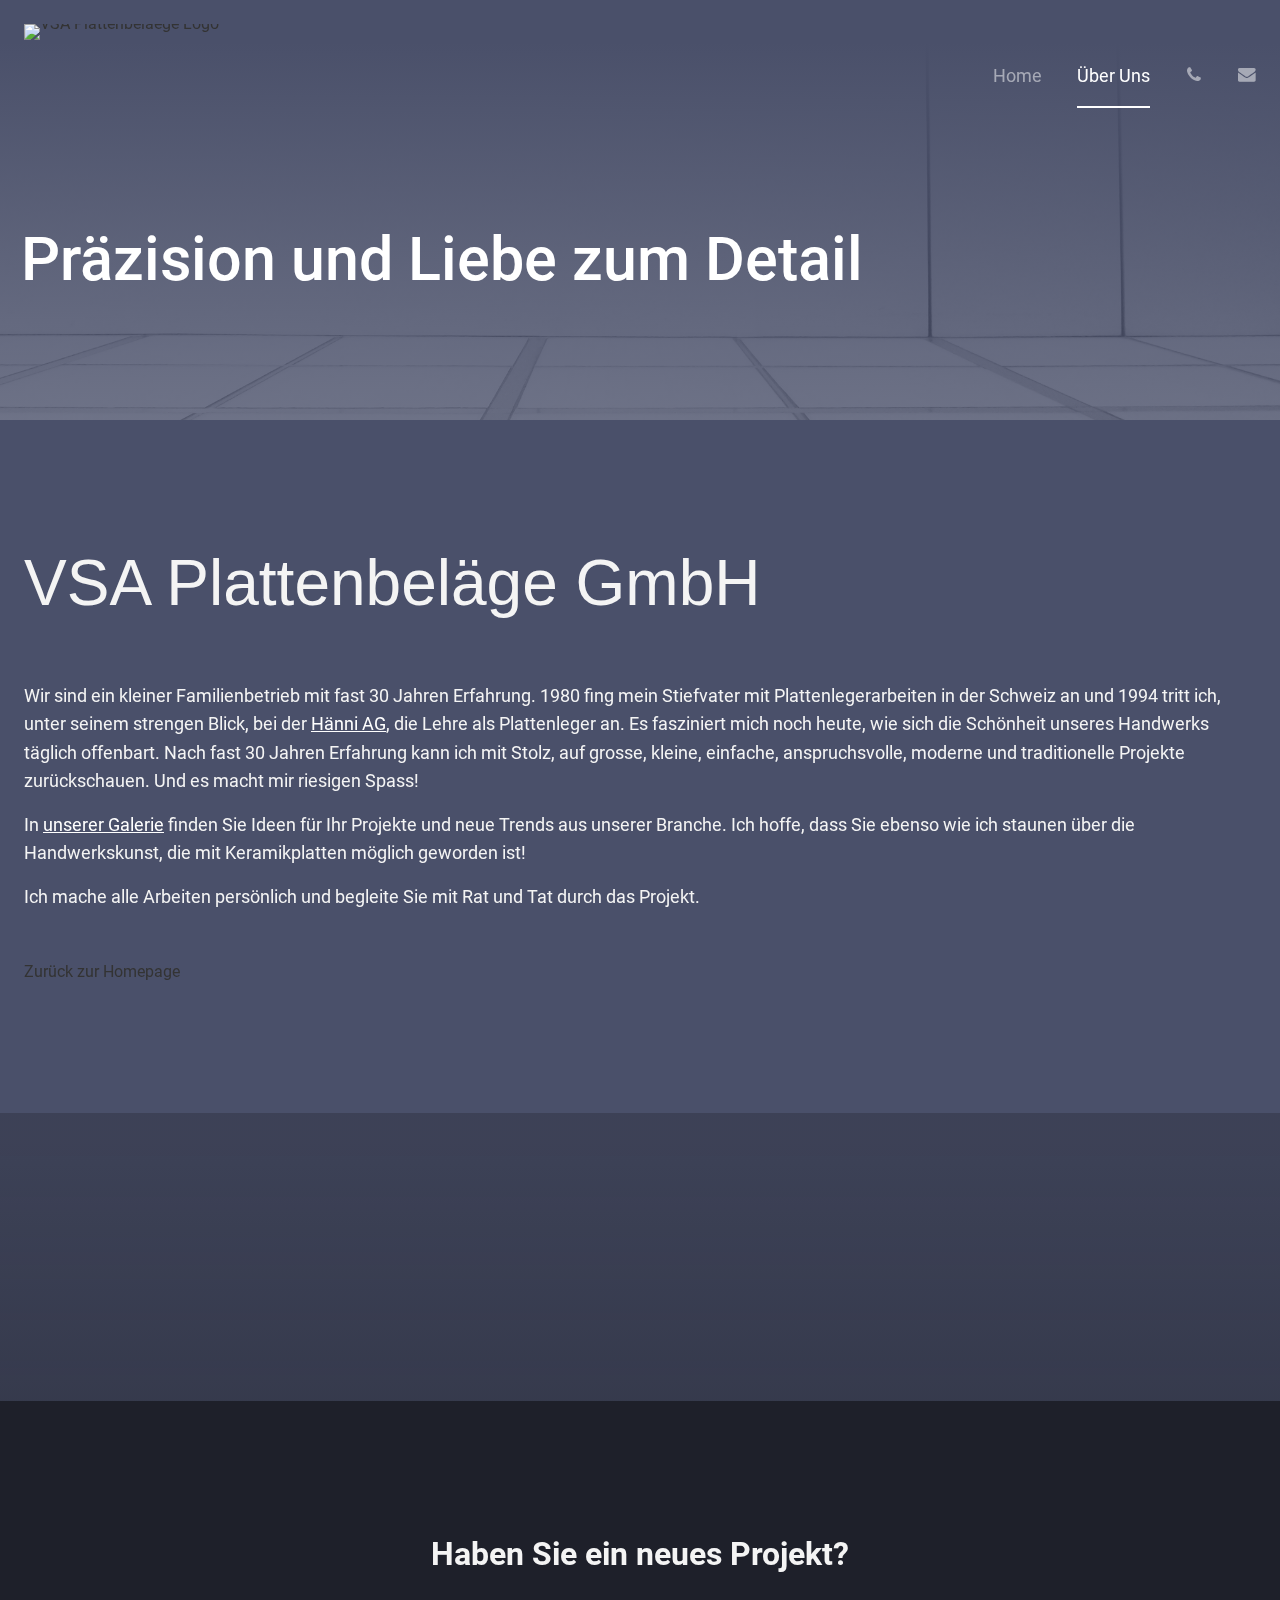
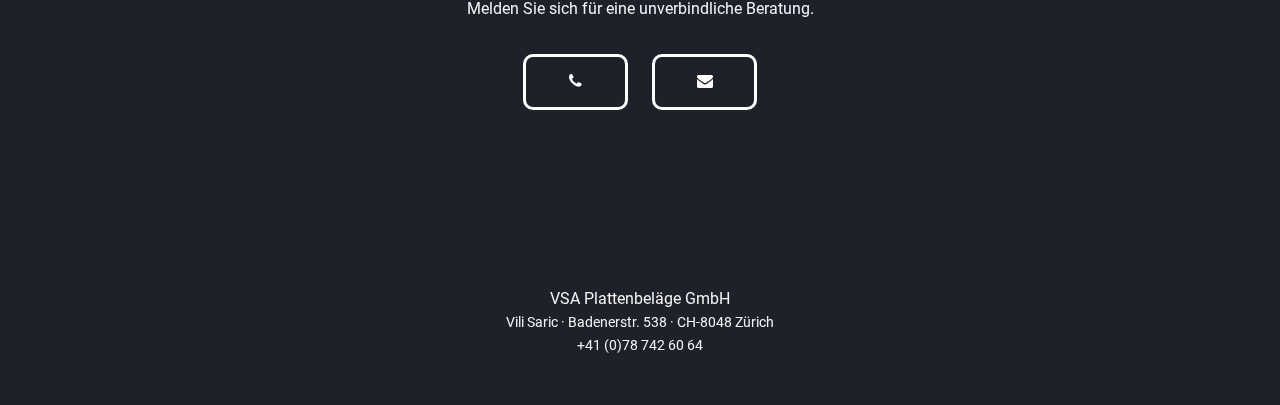
==== commit 33b626f1: "Add files via upload" ====
--- a/about.html
+++ b/about.html
@@ -15,7 +15,7 @@
   <script src="js/script.js" defer></script>
   <title>VSA Plattenbeläge GmbH - Über Uns</title>  
 </head>
-<body>
+<body class="bg-dark">
   <header id="header-sub">
     <nav class="navigation top" id="navbar">
       <div class="container">
@@ -54,23 +54,28 @@
   </header>
 
   <main>
-    <section id="about-vsa" class="bg-main py-8">
+    <section id="about-description" class="bg-main py-8">
       <div class="container">
         <h2 class="section-title pyb-4">
           VSA Plattenbeläge GmbH
         </h2>
-        <div data-aos="fade-up" data-aos-delay="50">
-        <p class="content-description" >
-          Wir sind ein kleiner Familienbetrieb mit fast 30 Jahren Erfahrung. 1980 fing mein Stiefvater mit Plattenlegerarbeiten in  der Schweiz an und 1994 tritt ich, unter seinem strengen Blick, bei der <a href="https://haenniag.ch/" target="_blank" class="body-link">Hänni AG</a>, die Lehre als Plattenleger an. 
-          Es fasziniert mich noch heute, wie sich die Schönheit unseres Handwerks täglich offenbart. Nach fast 30 Jahren Erfahrung kann ich mit Stolz, auf grosse, kleine, einfache, anspruchsvolle, moderne und traditionelle Projekte zurückschauen. Und es macht mir riesigen Spass!
-        </p>
-        <p class="content-description py-1">
-          In <a href="index.html#home-projekte" class="body-link">unserer Galerie</a> finden Sie Ideen für Ihr Projekte und neue Trends aus unserer Branche. Ich hoffe, dass Sie ebenso wie ich staunen über die Handwerkskunst, die mit Keramikplatten möglich geworden ist!
-        </p>
-        <p class="content-description py-3">
-          Ich mache alle Arbeiten persönlich und begleite Sie mit Rat und Tat durch das Projekt.
-        </p>
-      </div>
+        <div class="intro">
+          <div class="intro-component" data-aos="fade-up">
+            <p class="content-description" >
+              Wir sind ein kleiner Familienbetrieb mit fast 30 Jahren Erfahrung. 1980 fing mein Stiefvater mit Plattenlegerarbeiten in  der Schweiz an und 1994 tritt ich, unter seinem strengen Blick, bei der <a href="https://haenniag.ch/" target="_blank" class="body-link">Hänni AG</a>, die Lehre als Plattenleger an. 
+              Es fasziniert mich noch heute, wie sich die Schönheit unseres Handwerks täglich offenbart. Nach fast 30 Jahren Erfahrung kann ich mit Stolz, auf grosse, kleine, einfache, anspruchsvolle, moderne und traditionelle Projekte zurückschauen. Und es macht mir riesigen Spass!
+            </p>
+            <p class="content-description py-1">
+              In <a href="index.html#home-projekte" class="body-link">unserer Galerie</a> finden Sie Ideen für Ihr Projekte und neue Trends aus unserer Branche. Ich hoffe, dass Sie ebenso wie ich staunen über die Handwerkskunst, die mit Keramikplatten möglich geworden ist!
+            </p>
+            <p class="content-description pyb-3">
+              Ich mache alle Arbeiten persönlich und begleite Sie mit Rat und Tat durch das Projekt.
+            </p>
+            <div class="body-button">
+              <a href="index.html" class="btn-body site-link">Zurück zur Homepage</a>
+            </div> 
+          </div>
+        </div>
       </div>
     </section>
   
@@ -93,7 +98,6 @@
     <p class="lead">VSA Plattenbeläge GmbH</p>
     <p class="footer-text">Vili Saric &middot; Badenerstr. 538 &middot; CH-8048 Zürich </p>
     <p class="footer-text">+41 (0)78 742 60 64</p>
-    <p class="footer-text"></p>
   </footer>
 </body>
 </html>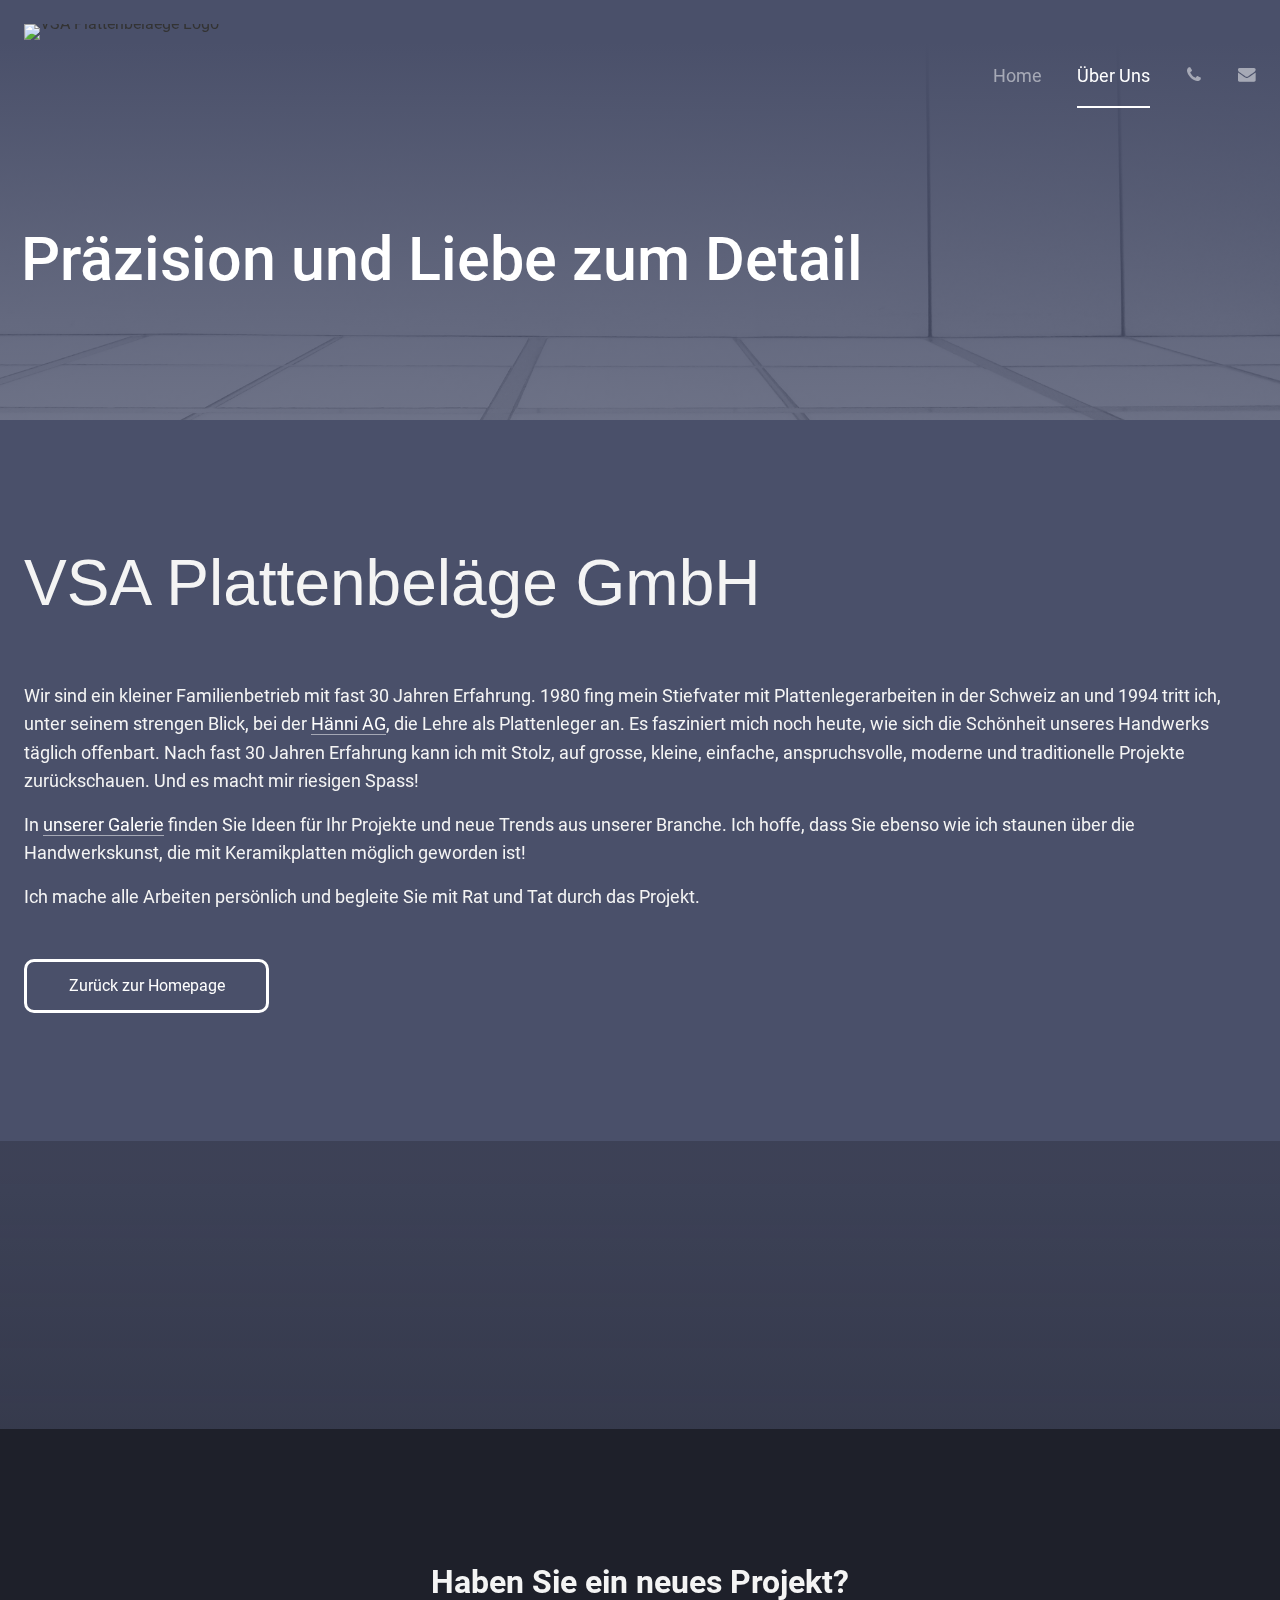
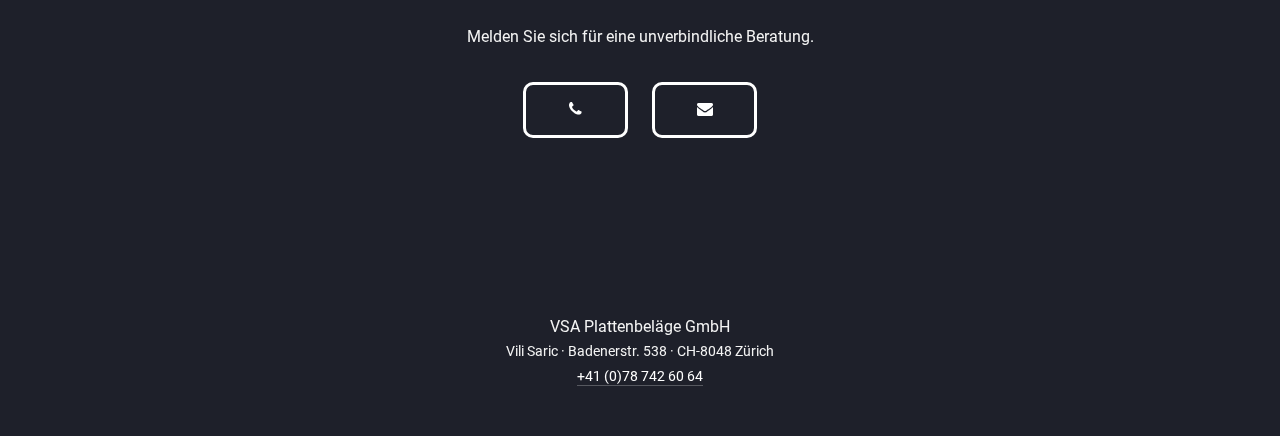
==== commit 71950711: "Add files via upload" ====
--- a/about.html
+++ b/about.html
@@ -97,7 +97,7 @@
   <footer id="main-footer" class="py-3 bg-dark text-center">
     <p class="lead">VSA Plattenbeläge GmbH</p>
     <p class="footer-text">Vili Saric &middot; Badenerstr. 538 &middot; CH-8048 Zürich </p>
-    <p class="footer-text">+41 (0)78 742 60 64</p>
+    <a href="tel:+41787426064" class="footer-link">+41 (0)78 742 60 64</p>
   </footer>
 </body>
 </html>--- a/css/main.css
+++ b/css/main.css
@@ -180,7 +180,7 @@
 
 .body-link {
   color: #fff;
-  text-decoration: underline; }
+  border-bottom: 1px solid rgba(255, 255, 255, 0.5); }
   .body-link:visited {
     color: #fff; }
 
@@ -192,7 +192,11 @@
   pointer-events: none; }
 
 .footer-link {
-  border-bottom: 1px solid rgba(255, 255, 255, 0.1); }
+  font-size: 0.9rem;
+  color: #fff;
+  border-bottom: 1px solid rgba(255, 255, 255, 0.25); }
+  .footer-link:visited {
+    color: #fff; }
 
 .features {
   list-style: disc;
@@ -776,14 +780,15 @@
   src: local(""), url("../fonts/roboto/roboto-v27-latin-700.eot?#iefix") format("embedded-opentype"), url("../fonts/roboto/roboto-v27-latin-700.woff2") format("woff2"), url("../fonts/roboto/roboto-v27-latin-700.woff") format("woff"), url("../fonts/roboto/roboto-v27-latin-700.ttf") format("truetype"), url("../fonts/roboto/roboto-v27-latin-700.svg#Roboto") format("svg");
   /* Legacy iOS */ }
 
-.btn-main, .btn-light, .btn-dark, .btn-cta {
+.btn-main, .btn-light, .btn-dark, .btn-cta, .btn-body {
   border: none;
   border-radius: 10px;
   cursor: pointer;
   display: inline-block;
   padding: 1rem 2.6rem;
   transition: all 0.25s;
-  line-height: 1; }
+  line-height: 1;
+  text-align: center; }
 
 .btn-main {
   background-color: #4A506A;
@@ -801,6 +806,12 @@
   background-color: transparent;
   border: 3px solid white;
   color: #fff; }
+
+.btn-body {
+  background-color: transparent;
+  border: 3px solid white;
+  color: #fff;
+  text-align: center; }
 
 button[class^="btn-"]:hover,
 a[class^="btn-"]:hover,
@@ -812,6 +823,13 @@
   a[class^="btn-"]:hover i:before,
   input[class^="btn"]:hover i:before {
     color: #333; }
+
+.body-button {
+  text-align: center; }
+
+@media only screen and (min-width: 765px) {
+  .body-button {
+    text-align: left; } }
 
 .project-grid {
   align-items: center;
@@ -939,7 +957,16 @@
     display: flex;
     align-items: center;
     justify-content: center; }
-    #home-dienstleistungen .intro .erfahrung img {
+    #home-dienstleistungen .intro .erfahrung {
+      display: none; }
+
+#about-description {
+  overflow: hidden; }
+  #about-description .intro {
+    display: flex;
+    align-items: center;
+    justify-content: center; }
+    #about-description .intro .erfahrung img {
       display: none;
       height: 350px;
       width: auto; }
@@ -951,21 +978,29 @@
       display: flex;
       align-items: center;
       justify-content: center; }
-      #home-dienstleistungen .intro .erfahrung img {
+      #home-dienstleistungen .intro .erfahrung {
         margin-left: 100px;
         display: block;
-        height: 350px;
-        width: auto; } }
+        background: url("../img/site-components/vili.png") no-repeat 0 100%/cover;
+        height: 300px;
+        width: 300px; }
+  #about-description {
+    overflow: hidden; }
+    #about-description .intro {
+      display: flex;
+      align-items: center;
+      justify-content: center; }
+      #about-description .intro .erfahrung img {
+        border-radius: 10px;
+        margin-left: 100px;
+        display: block;
+        height: 300px;
+        width: 300px; } }
 
 @media only screen and (min-width: 1300px) {
   #home-dienstleistungen {
     overflow: hidden; }
-    #home-dienstleistungen .intro {
-      display: flex;
-      align-items: center;
-      justify-content: center; }
-      #home-dienstleistungen .intro .erfahrung img {
-        margin-left: 150px;
-        display: block;
-        height: 350px;
-        width: auto; } }
+    #home-dienstleistungen .intro .erfahrung {
+      margin-left: 150px;
+      height: 350px;
+      width: 350px; } }
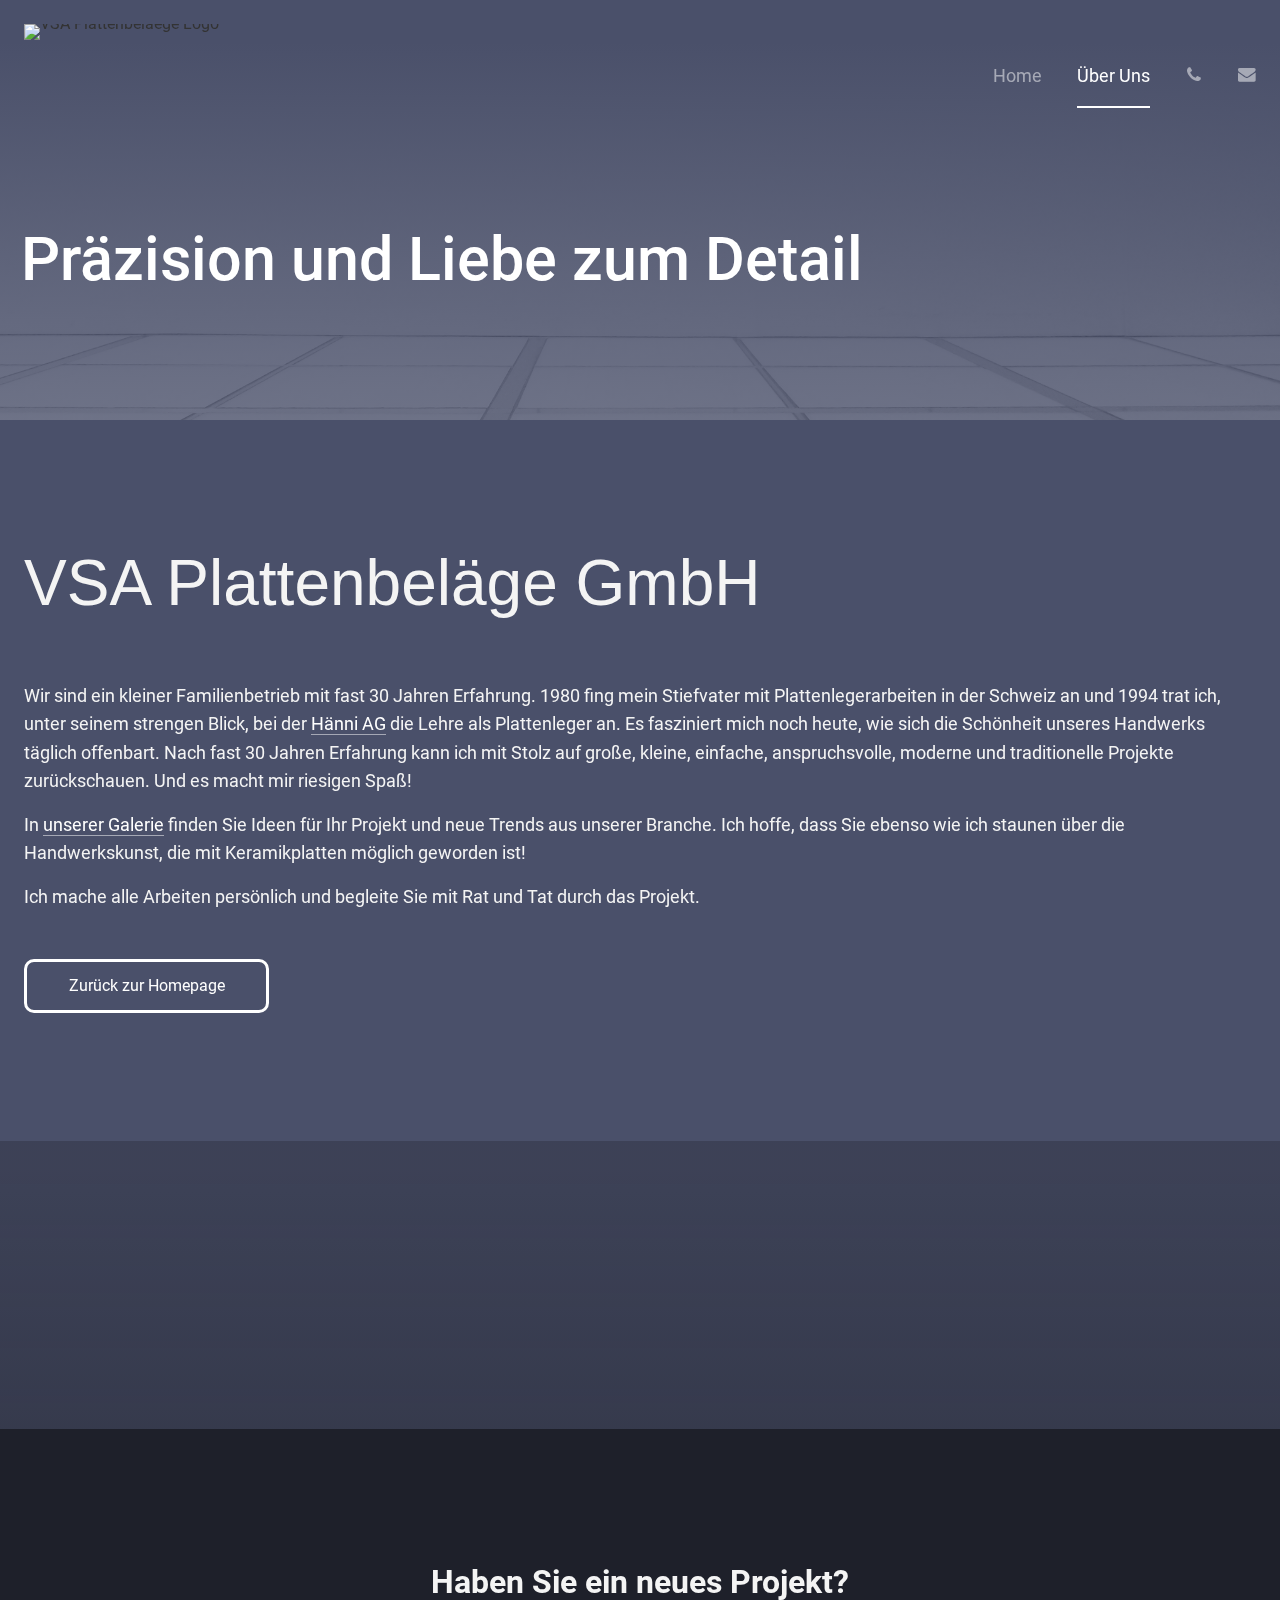
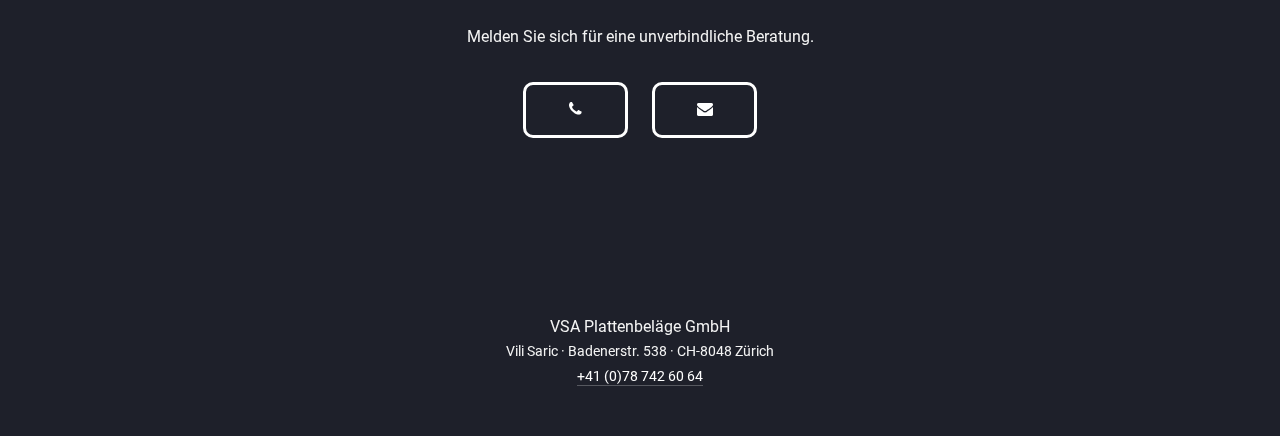
==== commit db5e0289: "Add files via upload" ====
--- a/about.html
+++ b/about.html
@@ -4,13 +4,10 @@
   <meta charset="UTF-8">
   <meta http-equiv="X-UA-Compatible" content="IE=edge">
   <meta name="viewport" content="width=device-width, initial-scale=1.0">
-  <link type="text/css" rel="stylesheet" href="css/lightgallery.min.css"/> 
   <link type="text/css" rel="stylesheet" href="css/aos.css"/> 
   <link rel="stylesheet" href="css/main.css">
   <link rel="stylesheet" href="css/icomoon.css">
-  <script src="js/jquery-3.5.1.min.js" defer></script>
   <script src="js/lax.min.js" defer></script>
-  <script src="js/lightgallery.min.js" defer></script>
   <script src="js/aos.js" defer></script>
   <script src="js/script.js" defer></script>
   <title>VSA Plattenbeläge GmbH - Über Uns</title>  
@@ -51,7 +48,7 @@
         </div>
       </div>
     </div>
-  </header>
+  </header> 
 
   <main>
     <section id="about-description" class="bg-main py-8">
@@ -62,11 +59,11 @@
         <div class="intro">
           <div class="intro-component" data-aos="fade-up">
             <p class="content-description" >
-              Wir sind ein kleiner Familienbetrieb mit fast 30 Jahren Erfahrung. 1980 fing mein Stiefvater mit Plattenlegerarbeiten in  der Schweiz an und 1994 tritt ich, unter seinem strengen Blick, bei der <a href="https://haenniag.ch/" target="_blank" class="body-link">Hänni AG</a>, die Lehre als Plattenleger an. 
-              Es fasziniert mich noch heute, wie sich die Schönheit unseres Handwerks täglich offenbart. Nach fast 30 Jahren Erfahrung kann ich mit Stolz, auf grosse, kleine, einfache, anspruchsvolle, moderne und traditionelle Projekte zurückschauen. Und es macht mir riesigen Spass!
+              Wir sind ein kleiner Familienbetrieb mit fast 30 Jahren Erfahrung. 1980 fing mein Stiefvater mit Plattenlegerarbeiten in  der Schweiz an und 1994 trat ich, unter seinem strengen Blick, bei der <a href="https://haenniag.ch/" target="_blank" class="body-link">Hänni AG</a> die Lehre als Plattenleger an. 
+              Es fasziniert mich noch heute, wie sich die Schönheit unseres Handwerks täglich offenbart. Nach fast 30 Jahren Erfahrung kann ich mit Stolz auf große, kleine, einfache, anspruchsvolle, moderne und traditionelle Projekte zurückschauen. Und es macht mir riesigen Spaß!
             </p>
             <p class="content-description py-1">
-              In <a href="index.html#home-projekte" class="body-link">unserer Galerie</a> finden Sie Ideen für Ihr Projekte und neue Trends aus unserer Branche. Ich hoffe, dass Sie ebenso wie ich staunen über die Handwerkskunst, die mit Keramikplatten möglich geworden ist!
+              In <a href="index.html#home-projekte" class="body-link">unserer Galerie</a> finden Sie Ideen für Ihr Projekt und neue Trends aus unserer Branche. Ich hoffe, dass Sie ebenso wie ich staunen über die Handwerkskunst, die mit Keramikplatten möglich geworden ist!
             </p>
             <p class="content-description pyb-3">
               Ich mache alle Arbeiten persönlich und begleite Sie mit Rat und Tat durch das Projekt.
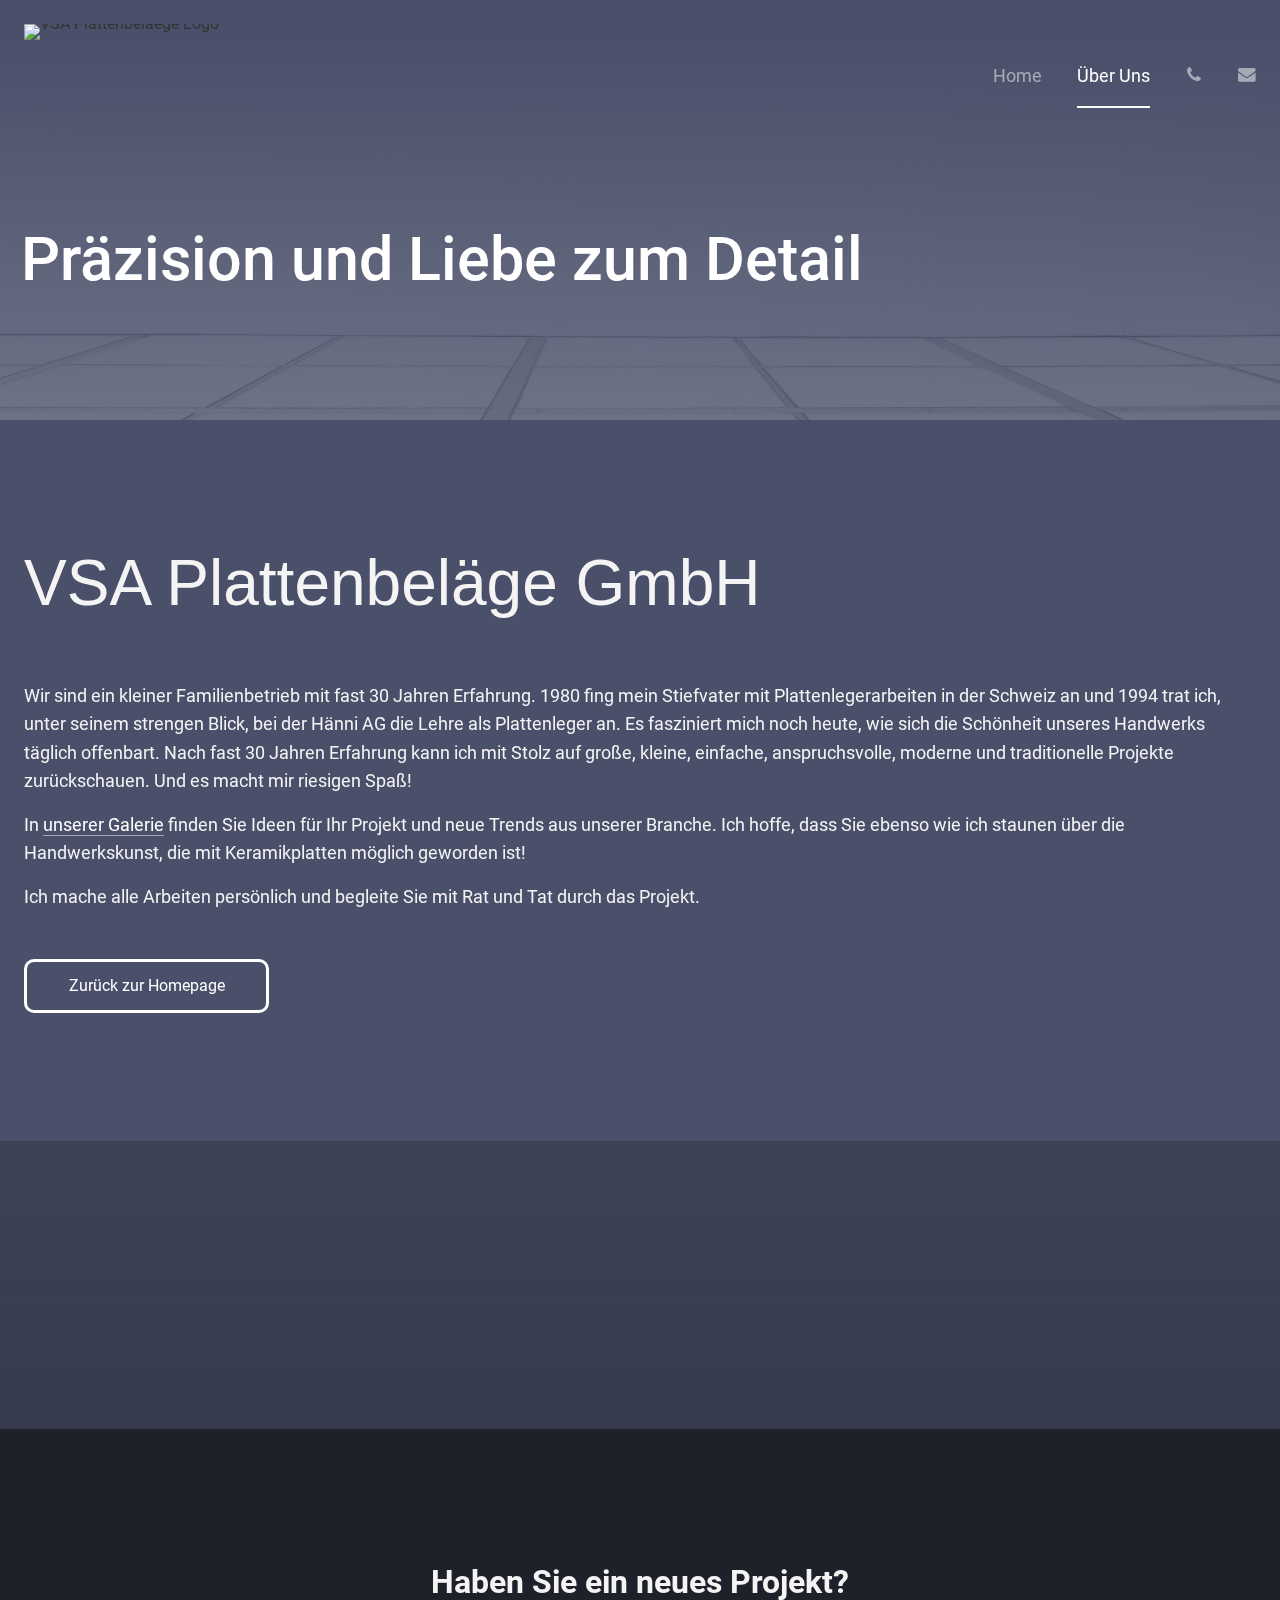
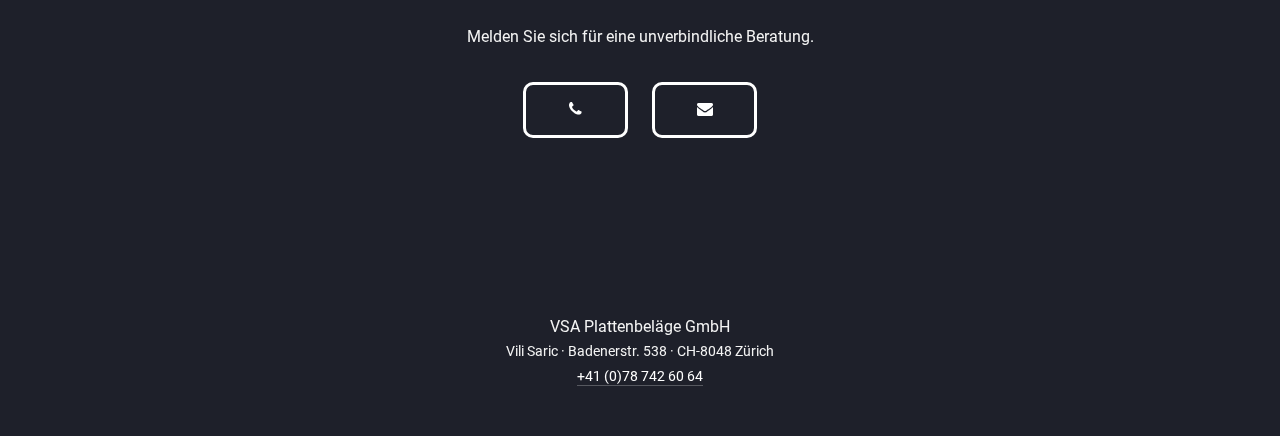
==== commit fed87783: "Add files via upload" ====
--- a/about.html
+++ b/about.html
@@ -4,6 +4,17 @@
   <meta charset="UTF-8">
   <meta http-equiv="X-UA-Compatible" content="IE=edge">
   <meta name="viewport" content="width=device-width, initial-scale=1.0">
+  <meta name="viewport" content="width=device-width, initial-scale=1.0">
+  <meta name="description" content="Fitnessstudio in Mainz mit Sauna, Solarium, Ruhebereich, Cardiotraining, Bodybuilding, Selbstverteidigung, Krav Maga, Taekwondo, Rückentraining, TRX, Bauch Beine Po, BBP, Yoga"/>
+  <meta name="keywords" content="Fitness, Rückenfit, Seniorentraining, Pilates, Spinning, Hugo Hofmann GmbH, Langhantel-Workout, Bodyfit, Zumba, Nordic Walking, Mainz, Fitnessstudio"/>
+  <link rel="apple-touch-icon" sizes="180x180" href="/apple-touch-icon.png">
+  <link rel="icon" type="image/png" sizes="32x32" href="/favicon-32x32.png">
+  <link rel="icon" type="image/png" sizes="16x16" href="/favicon-16x16.png">
+  <link rel="manifest" href="/site.webmanifest">
+  <link rel="mask-icon" href="/safari-pinned-tab.svg" color="#5bbad5">
+  <meta name="msapplication-TileColor" content="#4a506a">
+  <meta name="theme-color" content="#4a506a">
+  <link rel="shortcut icon" type="image/x-icon" href="favicon.ico"/>
   <link type="text/css" rel="stylesheet" href="css/aos.css"/> 
   <link rel="stylesheet" href="css/main.css">
   <link rel="stylesheet" href="css/icomoon.css">
@@ -13,6 +24,7 @@
   <title>VSA Plattenbeläge GmbH - Über Uns</title>  
 </head>
 <body class="bg-dark">
+  <!-- Header -->
   <header id="header-sub">
     <nav class="navigation top" id="navbar">
       <div class="container">
@@ -49,8 +61,9 @@
       </div>
     </div>
   </header> 
-
+  <!-- Page content -->
   <main>
+    <!-- Ueber Uns -->
     <section id="about-description" class="bg-main py-8">
       <div class="container">
         <h2 class="section-title pyb-4">
@@ -59,7 +72,7 @@
         <div class="intro">
           <div class="intro-component" data-aos="fade-up">
             <p class="content-description" >
-              Wir sind ein kleiner Familienbetrieb mit fast 30 Jahren Erfahrung. 1980 fing mein Stiefvater mit Plattenlegerarbeiten in  der Schweiz an und 1994 trat ich, unter seinem strengen Blick, bei der <a href="https://haenniag.ch/" target="_blank" class="body-link">Hänni AG</a> die Lehre als Plattenleger an. 
+              Wir sind ein kleiner Familienbetrieb mit fast 30 Jahren Erfahrung. 1980 fing mein Stiefvater mit Plattenlegerarbeiten in  der Schweiz an und 1994 trat ich, unter seinem strengen Blick, bei der Hänni AG die Lehre als Plattenleger an. 
               Es fasziniert mich noch heute, wie sich die Schönheit unseres Handwerks täglich offenbart. Nach fast 30 Jahren Erfahrung kann ich mit Stolz auf große, kleine, einfache, anspruchsvolle, moderne und traditionelle Projekte zurückschauen. Und es macht mir riesigen Spaß!
             </p>
             <p class="content-description py-1">
@@ -75,10 +88,8 @@
         </div>
       </div>
     </section>
-  
     <!-- banner-Kontakt -->
     <section id="home-kontakt-banner" class="section-banner"></section>
-
     <!-- Kontakt -->
     <section id="home-Kontakt" class="bg-dark py-8 text-center">
       <div class="container">
@@ -89,7 +100,6 @@
       </div>
     </section>
   </main>
-  
   <!-- Footer -->
   <footer id="main-footer" class="py-3 bg-dark text-center">
     <p class="lead">VSA Plattenbeläge GmbH</p>
--- a/css/main.css
+++ b/css/main.css
@@ -879,10 +879,25 @@
       opacity: 0;
       transition: all 0.3s ease-in-out;
       pointer-events: none; }
+    .project-grid .project-card::after {
+      content: "";
+      background: url("../img/site-components/gallery-button.svg") no-repeat 50% 0/auto;
+      filter: invert(1);
+      position: absolute;
+      top: 42.5%;
+      left: 42.5%;
+      height: 15%;
+      width: 15%;
+      z-index: 4;
+      opacity: 0;
+      transition: all 0.4s ease-in;
+      pointer-events: none; }
     .project-grid .project-card:hover img {
       transform: scale(1.5); }
     .project-grid .project-card:hover::before {
-      opacity: 0.5; }
+      opacity: 0.85; }
+    .project-grid .project-card:hover::after {
+      opacity: 1; }
 
 @media only screen and (min-width: 650px) {
   .project-grid {
